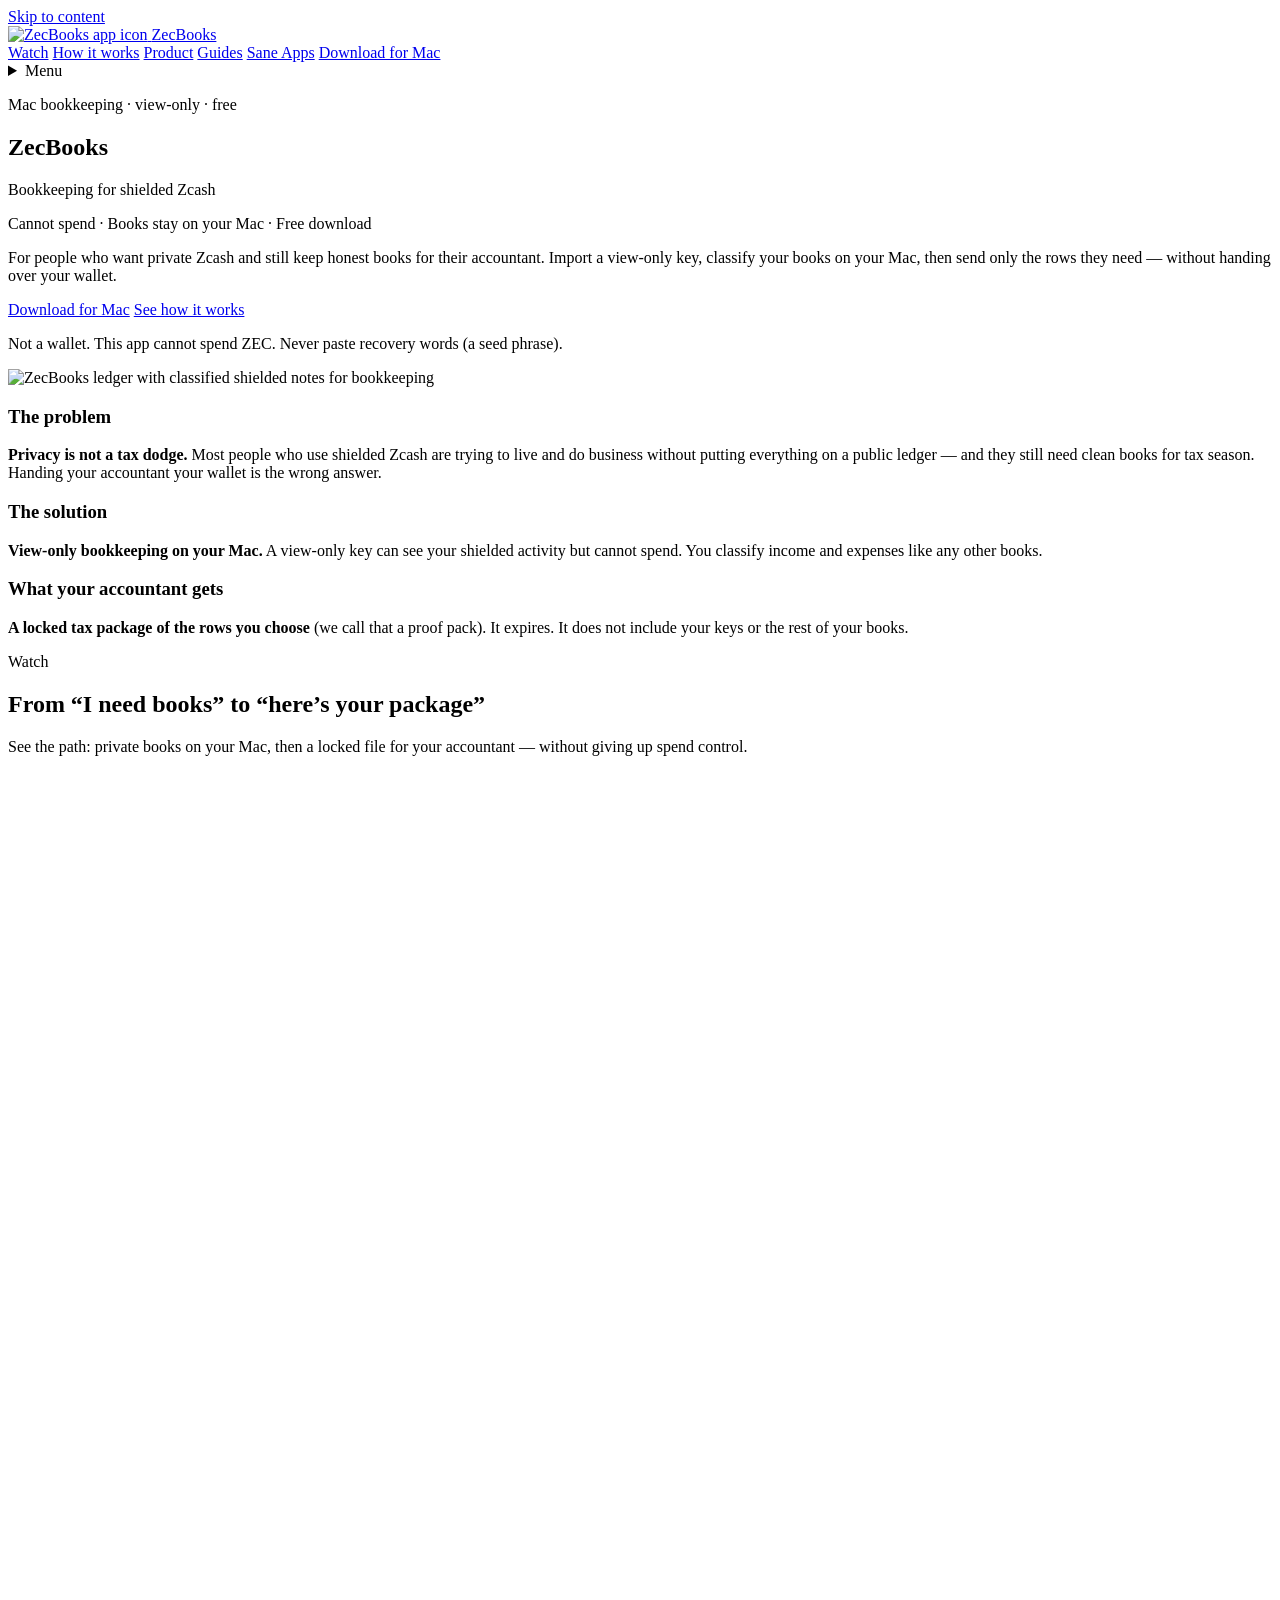
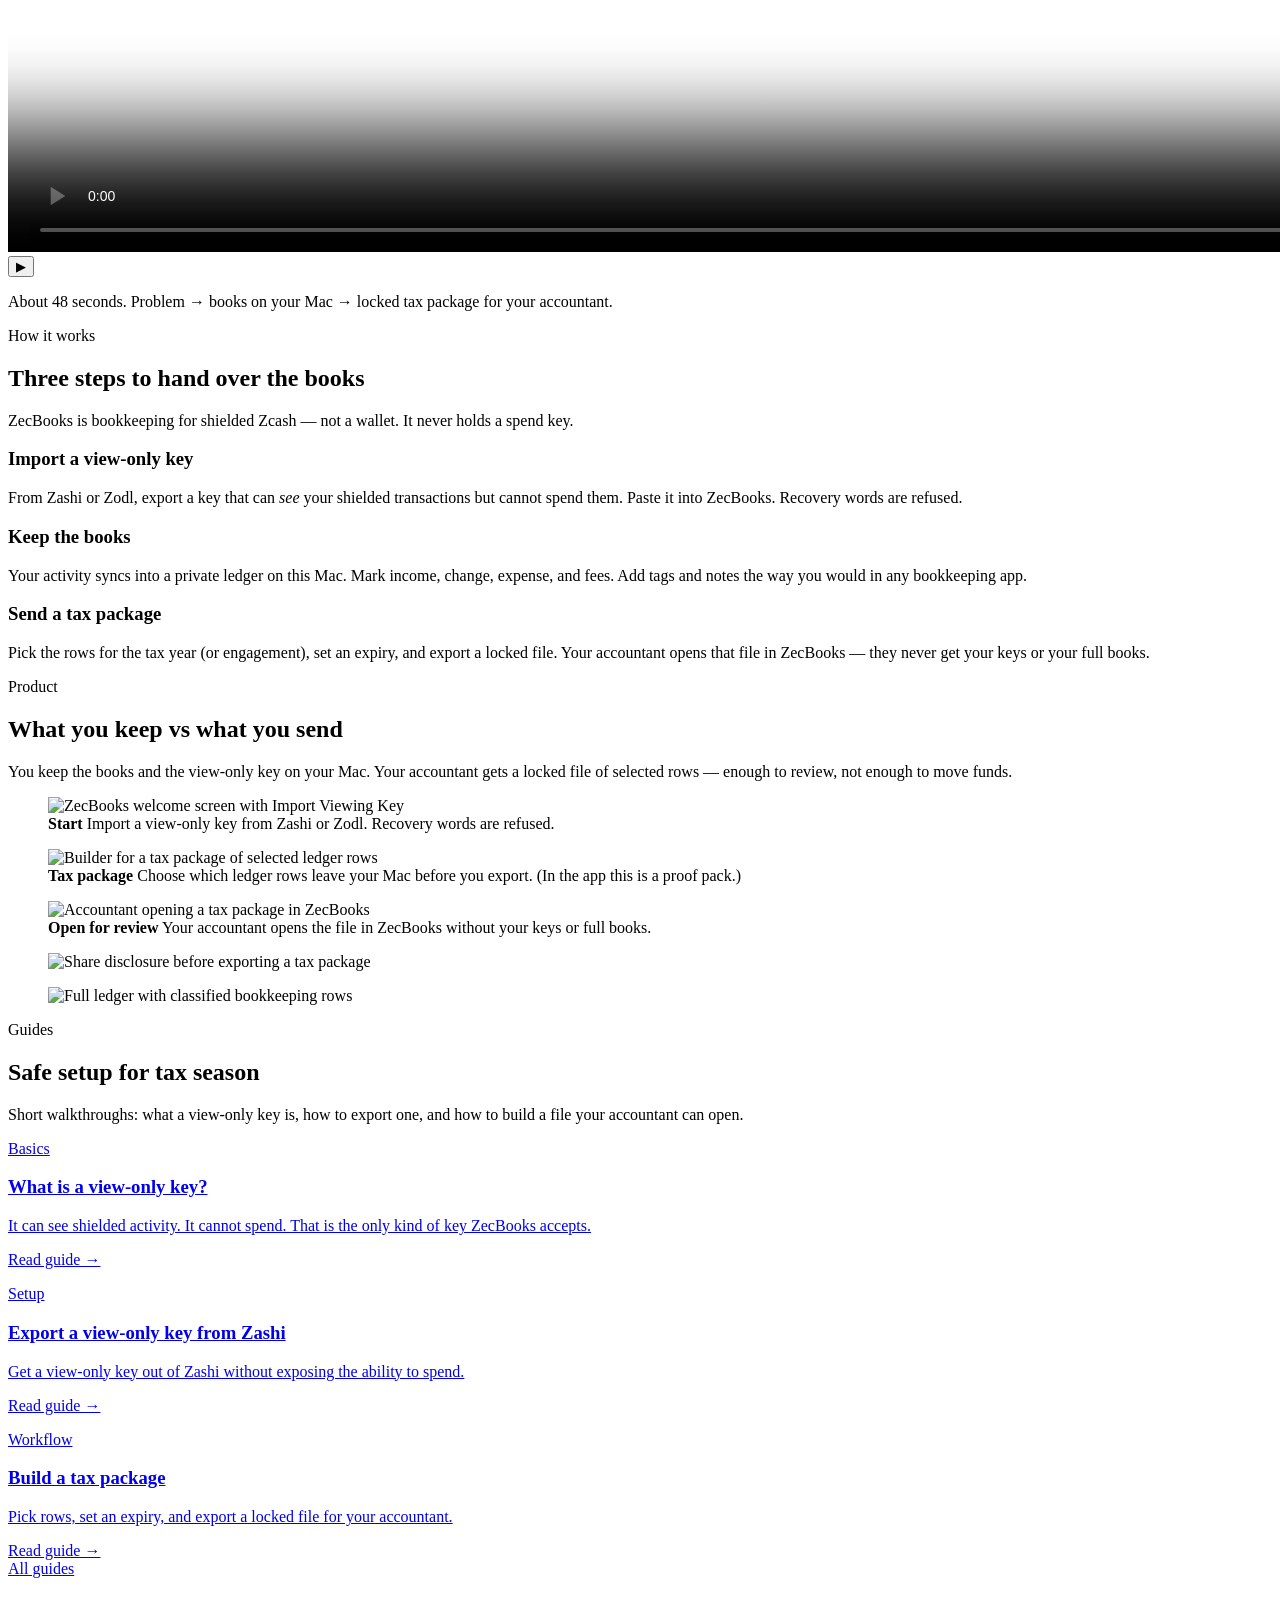
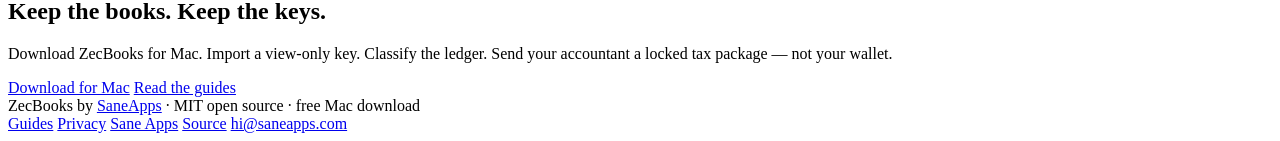
==== website/index.html @ 126ce1c4 "Replace ZecBooks social card with a designed 1200×630 preview. Drops the shrunk welcome-window scree" ====
<!DOCTYPE html>
<html lang="en">
<head>
  <meta charset="UTF-8">
  <meta name="viewport" content="width=device-width, initial-scale=1.0">
  <title>ZecBooks — Bookkeeping for shielded Zcash</title>
  <meta name="description" content="Mac bookkeeping for shielded Zcash. Import a view-only key, keep private books on your Mac, and send your accountant a locked tax package — without wallet access.">
  <link rel="canonical" href="https://zecbooks.app">
  <meta name="author" content="Mr. Sane">
  <meta name="robots" content="index, follow">
  <meta name="theme-color" content="#0c0b09">
  <meta name="apple-mobile-web-app-title" content="ZecBooks">
  <meta name="application-name" content="ZecBooks">
  <link rel="icon" type="image/png" sizes="32x32" href="/images/favicon.png">
  <link rel="apple-touch-icon" sizes="180x180" href="/images/apple-touch-icon.png">
  <link rel="preconnect" href="https://fonts.googleapis.com">
  <link rel="preconnect" href="https://fonts.gstatic.com" crossorigin>
  <link href="https://fonts.googleapis.com/css2?family=Fraunces:opsz,wght@9..144,500;9..144,600;9..144,700&family=Sora:wght@400;500;600;700&display=swap" rel="stylesheet">
  <link rel="stylesheet" href="/site.css?v=20260805e">

  <meta property="og:type" content="website">
  <meta property="og:title" content="ZecBooks — Bookkeeping for shielded Zcash">
  <meta property="og:description" content="Mac bookkeeping for shielded Zcash. Import a view-only key, keep private books on your Mac, and send your accountant a locked tax package — without wallet access.">
  <meta property="og:url" content="https://zecbooks.app">
  <meta property="og:site_name" content="ZecBooks">
  <meta property="og:locale" content="en_US">
  <meta property="og:image" content="https://zecbooks.app/images/og-image.png?v=20260806a">
  <meta property="og:image:secure_url" content="https://zecbooks.app/images/og-image.png?v=20260806a">
  <meta property="og:image:type" content="image/png">
  <meta property="og:image:width" content="1200">
  <meta property="og:image:height" content="630">
  <meta property="og:image:alt" content="ZecBooks — bookkeeping for shielded Zcash on Mac">

  <meta name="twitter:card" content="summary_large_image">
  <meta name="twitter:site" content="@saneapps">
  <meta name="twitter:url" content="https://zecbooks.app">
  <meta name="twitter:title" content="ZecBooks — Bookkeeping for shielded Zcash">
  <meta name="twitter:description" content="Mac bookkeeping for shielded Zcash. Import a view-only key, keep private books on your Mac, and send your accountant a locked tax package — without wallet access.">
  <meta name="twitter:image" content="https://zecbooks.app/images/og-image.png?v=20260806a">
  <meta name="twitter:image:alt" content="ZecBooks — bookkeeping for shielded Zcash on Mac">

    <script type="application/ld+json">{"@context":"https://schema.org","@type":"WebPage","name":"ZecBooks","url":"https://zecbooks.app"}</script>
<script type="application/ld+json">
  {
    "@context": "https://schema.org",
    "@type": "SoftwareApplication",
    "name": "ZecBooks",
    "operatingSystem": "macOS 14 Sonoma or later",
    "applicationCategory": "FinanceApplication",
    "description": "Mac bookkeeping for shielded Zcash. Keep private books from a view-only key, then send your accountant a locked file of the rows they need without wallet access.",
    "url": "https://zecbooks.app",
    "downloadUrl": "https://dist.zecbooks.app/updates/ZecBooks-0.1.1.zip",
    "softwareVersion": "0.1.1",
    "image": "https://zecbooks.app/images/og-image.png?v=20260806a",
    "author": { "@type": "Person", "name": "Mr. Sane", "url": "https://github.com/sane-apps" },
    "offers": { "@type": "Offer", "price": "0", "priceCurrency": "USD" },
    "featureList": [
      "View-only bookkeeping from a view-only key",
      "Classify income, change, expense, and fees",
      "Send a locked tax package to your accountant",
      "Accountant reviews selected rows without wallet access",
      "Cannot spend ZEC"
    ]
  }
  </script>
</head>
<body>
  <a class="skip-link" href="#main">Skip to content</a>
  <header class="site-header">
    <nav class="site-nav wrap" aria-label="Main">
      <a class="brand" href="/" aria-label="ZecBooks home">
        <span class="brand-mark" aria-hidden="true"><img src="/images/app-icon.png" alt="ZecBooks app icon"></span>
        <span>ZecBooks</span>
      </a>
      <div class="nav-links">
        <a href="#watch">Watch</a>
        <a href="#how">How it works</a>
        <a href="#product">Product</a>
        <a href="/guides">Guides</a>
        <a href="https://saneapps.com">Sane Apps</a>
        <a class="button button-primary" href="https://dist.zecbooks.app/updates/ZecBooks-0.1.1.zip">Download for Mac</a>
      </div>
      <details class="nav-menu">
        <summary>Menu</summary>
        <div class="nav-menu-panel">
          <a href="#watch">Watch</a>
          <a href="#how">How it works</a>
          <a href="#product">Product</a>
          <a href="/guides">Guides</a>
          <a href="https://saneapps.com">Sane Apps</a>
          <a href="https://dist.zecbooks.app/updates/ZecBooks-0.1.1.zip">Download for Mac</a>
        </div>
      </details>
    </nav>
  </header>

  <main id="main">
    <section class="hero" aria-label="Hero">
      <div class="hero-copy">
        <p class="eyebrow">Mac bookkeeping · view-only · free</p>
        <h1>ZecBooks</h1>
        <p class="hero-tag">Bookkeeping for shielded Zcash</p>
        <p class="hero-badges" aria-label="Product promises">Cannot spend · Books stay on your Mac · Free download</p>
        <p class="hero-lede">For people who want private Zcash and still keep honest books for their accountant. Import a view-only key, classify your books on your Mac, then send only the rows they need — without handing over your wallet.</p>
        <div class="hero-actions">
          <a class="button button-primary" href="https://dist.zecbooks.app/updates/ZecBooks-0.1.1.zip">Download for Mac</a>
          <a class="button button-ghost" href="#watch">See how it works</a>
        </div>
        <p class="hero-note">Not a wallet. This app cannot spend ZEC. Never paste recovery words (a seed phrase).</p>
      </div>
      <div class="hero-stage">
        <img class="hero-shot" src="/images/shot-ledger.png?v=20260804f" width="1040" height="720" alt="ZecBooks ledger with classified shielded notes for bookkeeping">
      </div>
    </section>

    <section id="trust">
      <div class="wrap">
        <div class="trust-rail reveal">
          <div class="trust-item">
            <h3>The problem</h3>
            <p><strong>Privacy is not a tax dodge.</strong> Most people who use shielded Zcash are trying to live and do business without putting everything on a public ledger — and they still need clean books for tax season. Handing your accountant your wallet is the wrong answer.</p>
          </div>
          <div class="trust-item">
            <h3>The solution</h3>
            <p><strong>View-only bookkeeping on your Mac.</strong> A view-only key can see your shielded activity but cannot spend. You classify income and expenses like any other books.</p>
          </div>
          <div class="trust-item">
            <h3>What your accountant gets</h3>
            <p><strong>A locked tax package of the rows you choose</strong> (we call that a proof pack). It expires. It does not include your keys or the rest of your books.</p>
          </div>
        </div>
      </div>
    </section>

    <section id="watch">
      <div class="wrap">
        <p class="section-kicker reveal">Watch</p>
        <h2 class="section-title reveal">From “I need books” to “here’s your package”</h2>
        <p class="section-lede reveal">See the path: private books on your Mac, then a locked file for your accountant — without giving up spend control.</p>
        <div class="watch-frame reveal">
          <video id="overview-video" controls preload="metadata" playsinline width="1920" height="1080" poster="/demo/overview-poster.jpg">
            <source src="/demo/overview.mp4" type="video/mp4">
          </video>
          <button type="button" id="overview-play" class="watch-placeholder" aria-label="Play overview video">
            <span class="play" aria-hidden="true">▶</span>
          </button>
        </div>
        <p class="watch-caption">About 48 seconds. Problem → books on your Mac → locked tax package for your accountant.</p>
      </div>
    </section>

    <section id="how">
      <div class="wrap">
        <p class="section-kicker">How it works</p>
        <h2 class="section-title">Three steps to hand over the books</h2>
        <p class="section-lede">ZecBooks is bookkeeping for shielded Zcash — not a wallet. It never holds a spend key.</p>
        <div class="flow">
          <div class="flow-step" data-step="1">
            <h3>Import a view-only key</h3>
            <p>From Zashi or Zodl, export a key that can <em>see</em> your shielded transactions but cannot spend them. Paste it into ZecBooks. Recovery words are refused.</p>
          </div>
          <div class="flow-step" data-step="2">
            <h3>Keep the books</h3>
            <p>Your activity syncs into a private ledger on this Mac. Mark income, change, expense, and fees. Add tags and notes the way you would in any bookkeeping app.</p>
          </div>
          <div class="flow-step" data-step="3">
            <h3>Send a tax package</h3>
            <p>Pick the rows for the tax year (or engagement), set an expiry, and export a locked file. Your accountant opens that file in ZecBooks — they never get your keys or your full books.</p>
          </div>
        </div>
      </div>
    </section>

    <section id="product">
      <div class="wrap">
        <p class="section-kicker reveal">Product</p>
        <h2 class="section-title reveal">What you keep vs what you send</h2>
        <p class="section-lede reveal">You keep the books and the view-only key on your Mac. Your accountant gets a locked file of selected rows — enough to review, not enough to move funds.</p>
        <div class="gallery reveal">
          <figure class="gallery-main">
            <img src="/images/shot-welcome.png?v=20260804f" width="1040" height="720" alt="ZecBooks welcome screen with Import Viewing Key">
            <figcaption><strong>Start</strong> Import a view-only key from Zashi or Zodl. Recovery words are refused.</figcaption>
          </figure>
          <div class="gallery-side">
            <figure>
              <img src="/images/shot-pack.png?v=20260804f" width="1040" height="720" alt="Builder for a tax package of selected ledger rows">
              <figcaption><strong>Tax package</strong> Choose which ledger rows leave your Mac before you export. (In the app this is a proof pack.)</figcaption>
            </figure>
            <figure>
              <img src="/images/shot-reader.png?v=20260804f" width="1040" height="720" alt="Accountant opening a tax package in ZecBooks">
              <figcaption><strong>Open for review</strong> Your accountant opens the file in ZecBooks without your keys or full books.</figcaption>
            </figure>
          </div>
        </div>
        <div class="proof-strip reveal">
          <figure>
            <img src="/images/shot-share.png?v=20260804f" width="1040" height="720" alt="Share disclosure before exporting a tax package">
          </figure>
          <figure>
            <img src="/images/shot-ledger.png?v=20260804f" width="1040" height="720" alt="Full ledger with classified bookkeeping rows">
          </figure>
        </div>
      </div>
    </section>

    <section id="guides">
      <div class="wrap">
        <p class="section-kicker reveal">Guides</p>
        <h2 class="section-title reveal">Safe setup for tax season</h2>
        <p class="section-lede reveal">Short walkthroughs: what a view-only key is, how to export one, and how to build a file your accountant can open.</p>
        <div class="guide-preview reveal">
          <a class="guide-teaser" href="/guides/what-is-a-viewing-key">
            <div>
              <p class="label">Basics</p>
              <h3>What is a view-only key?</h3>
              <p>It can see shielded activity. It cannot spend. That is the only kind of key ZecBooks accepts.</p>
            </div>
            <span class="more">Read guide →</span>
          </a>
          <a class="guide-teaser" href="/guides/export-ufvk-from-zashi">
            <div>
              <p class="label">Setup</p>
              <h3>Export a view-only key from Zashi</h3>
              <p>Get a view-only key out of Zashi without exposing the ability to spend.</p>
            </div>
            <span class="more">Read guide →</span>
          </a>
          <a class="guide-teaser" href="/guides/build-a-proof-pack">
            <div>
              <p class="label">Workflow</p>
              <h3>Build a tax package</h3>
              <p>Pick rows, set an expiry, and export a locked file for your accountant.</p>
            </div>
            <span class="more">Read guide →</span>
          </a>
        </div>
        <div class="guides-all reveal">
          <a class="button button-ghost" href="/guides">All guides</a>
        </div>
      </div>
    </section>

    <section>
      <div class="wrap">
        <div class="cta-band reveal">
          <div>
            <h2>Keep the books. Keep the keys.</h2>
            <p>Download ZecBooks for Mac. Import a view-only key. Classify the ledger. Send your accountant a locked tax package — not your wallet.</p>
          </div>
          <div class="cta-actions">
            <a class="button button-primary" href="https://dist.zecbooks.app/updates/ZecBooks-0.1.1.zip">Download for Mac</a>
            <a class="button button-ghost" href="/guides">Read the guides</a>
          </div>
        </div>
      </div>
    </section>
  </main>

  <footer class="site-footer">
    <div class="wrap footer-grid">
      <div>ZecBooks by <a href="https://saneapps.com">SaneApps</a> · MIT open source · free Mac download</div>
      <div class="footer-links">
        <a href="/guides">Guides</a>
        <a href="/privacy">Privacy</a>
        <a href="https://saneapps.com">Sane Apps</a>
        <a href="https://github.com/sane-apps/SaneBooks">Source</a>
        <a href="mailto:hi@saneapps.com">hi@saneapps.com</a>
      </div>
    </div>
  </footer>
  <script src="/site.js?v=20260805e" defer></script>
</body>
</html>
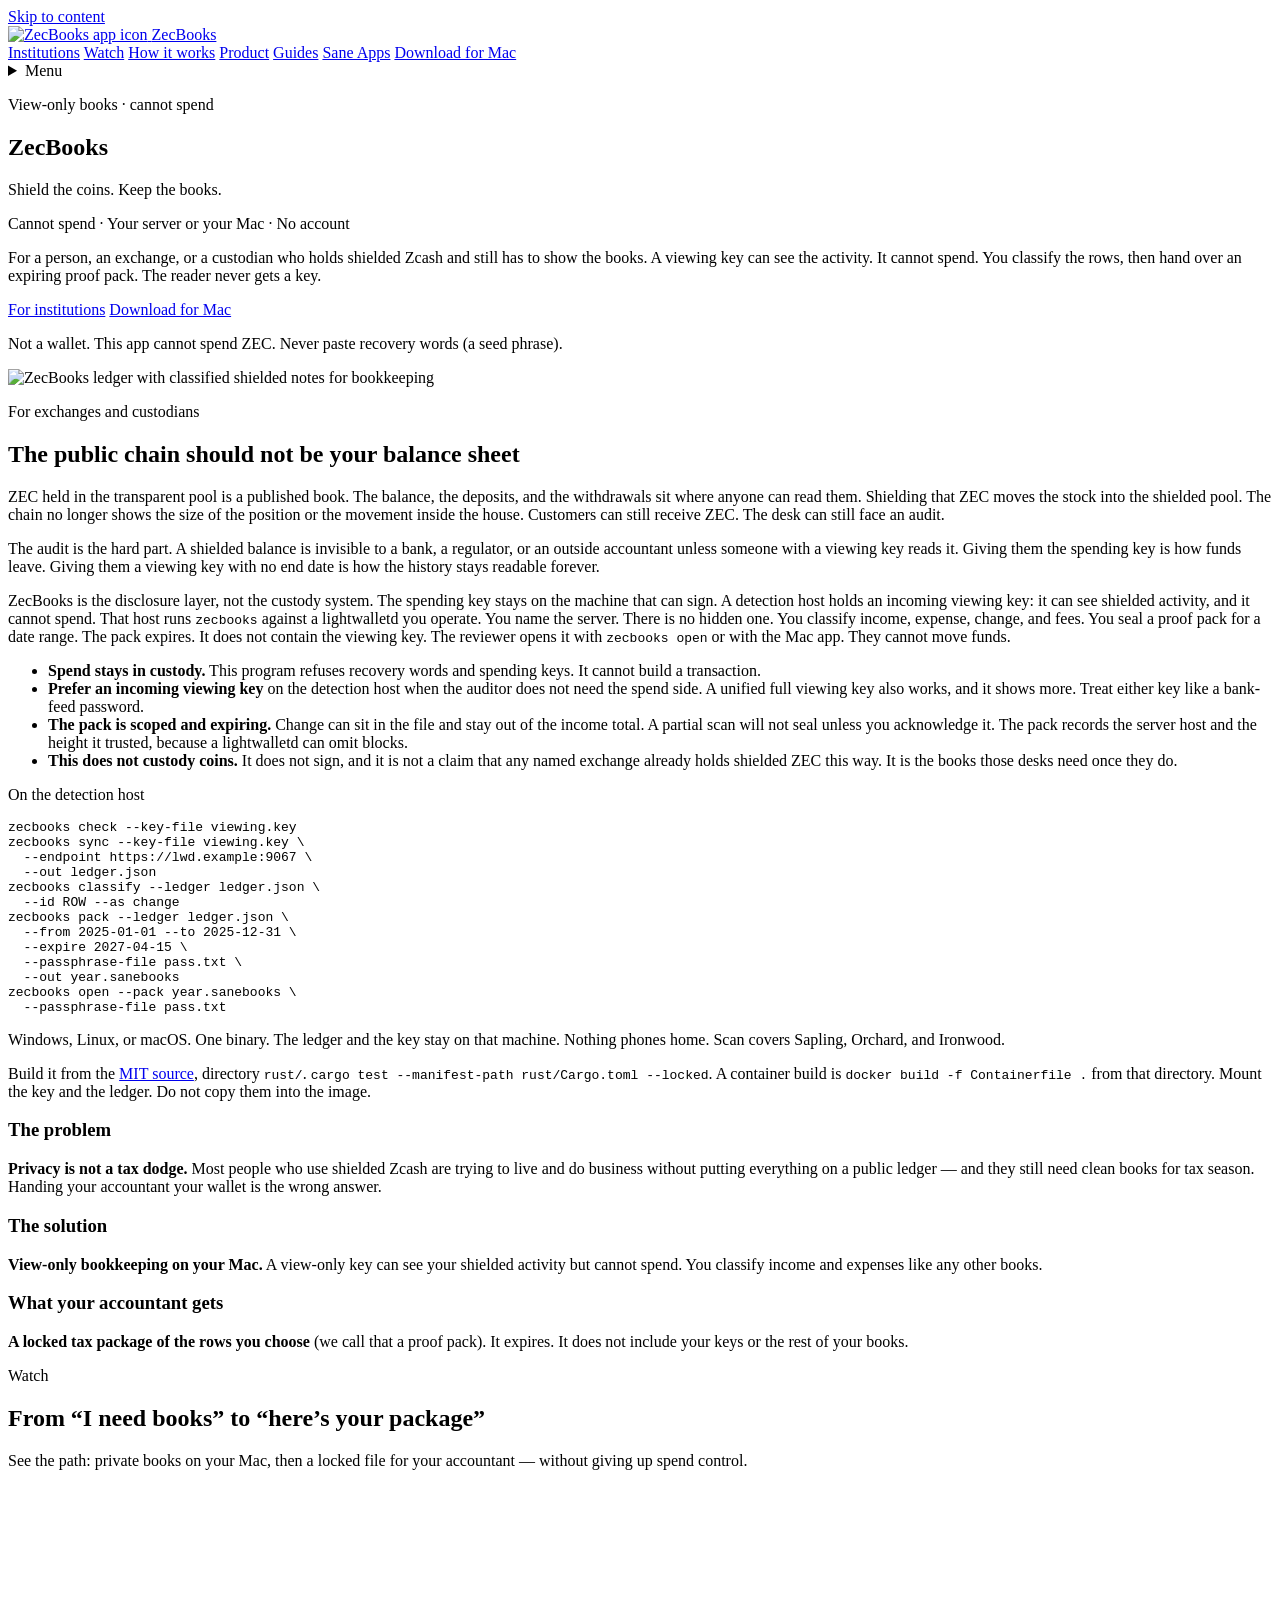
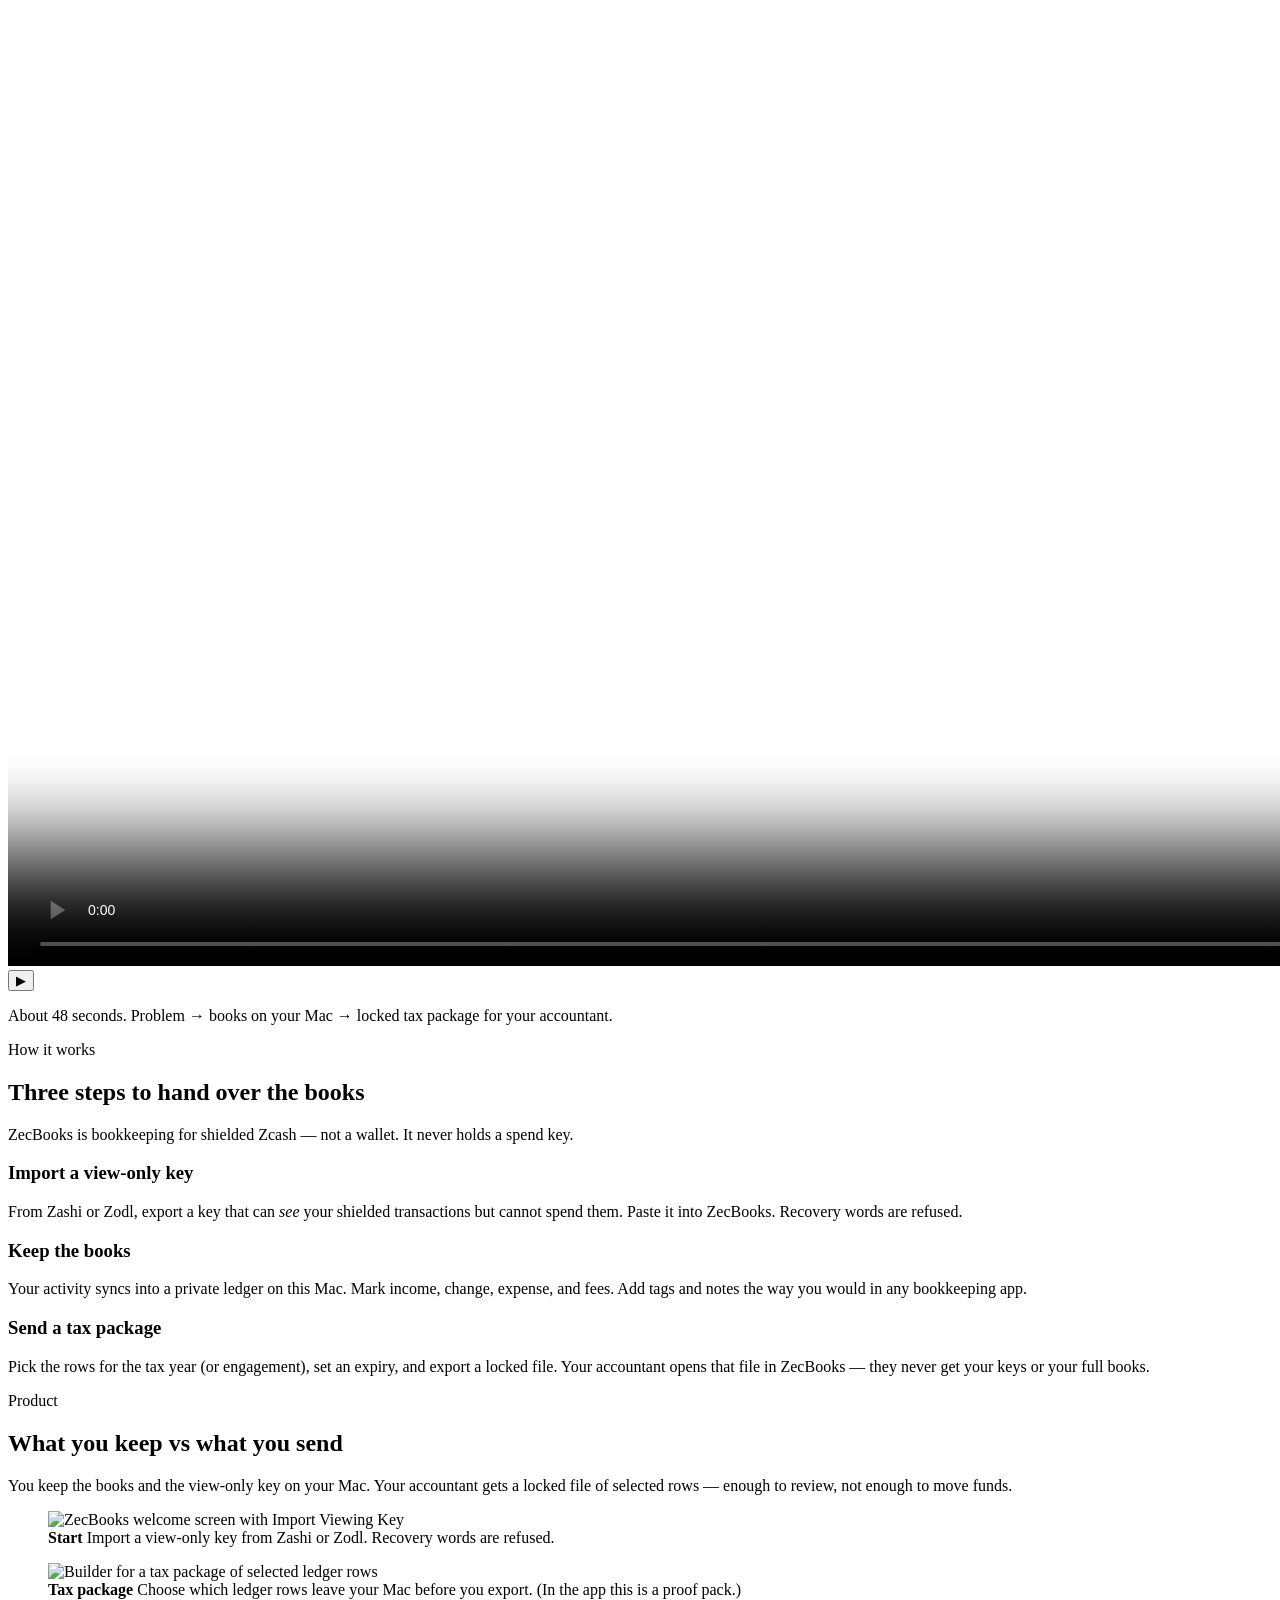
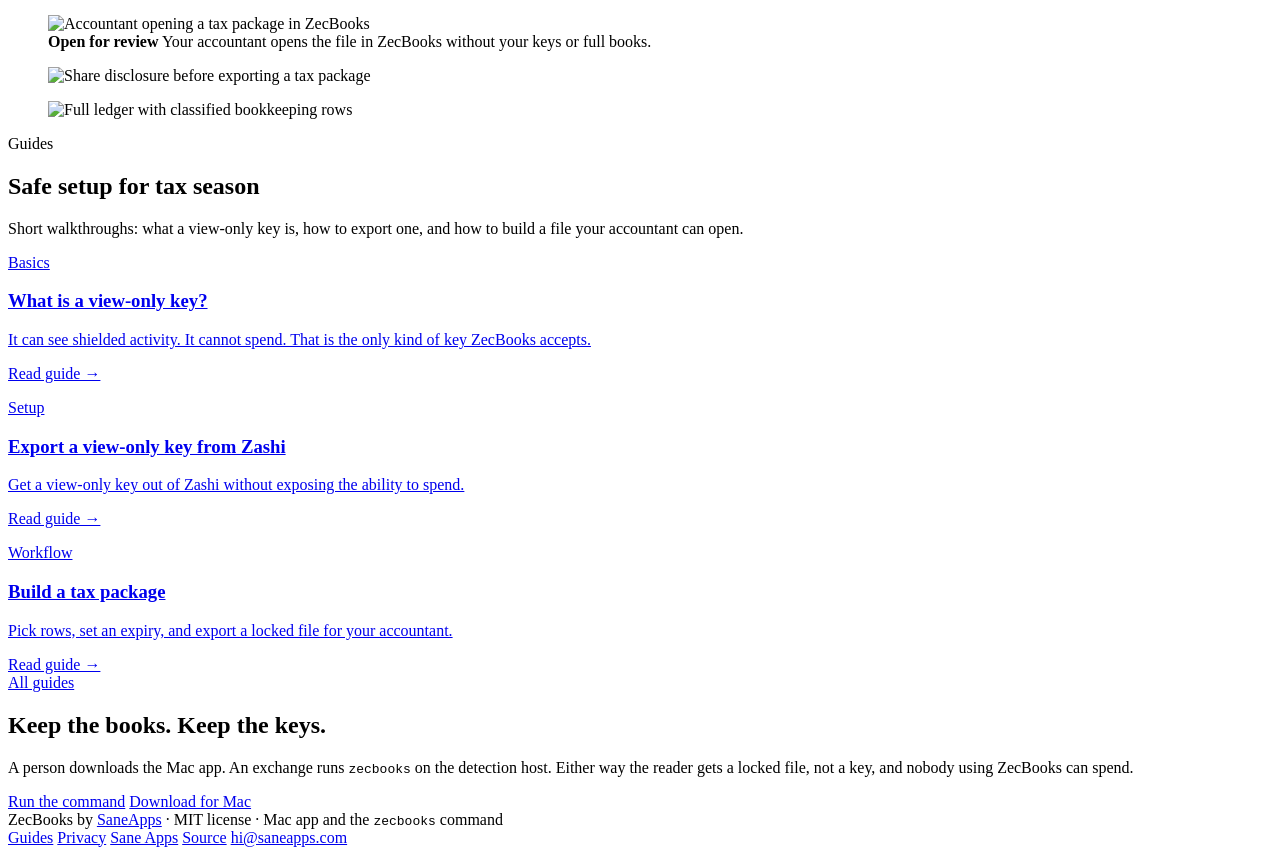
==== commit 1b3a2775: "Add a view-only zecbooks command for institutional hosts. Exchanges can sync an incoming viewing key" ====
--- a/website/index.html
+++ b/website/index.html
@@ -3,8 +3,8 @@
 <head>
   <meta charset="UTF-8">
   <meta name="viewport" content="width=device-width, initial-scale=1.0">
-  <title>ZecBooks — Bookkeeping for shielded Zcash</title>
-  <meta name="description" content="Mac bookkeeping for shielded Zcash. Import a view-only key, keep private books on your Mac, and send your accountant a locked tax package — without wallet access.">
+  <title>ZecBooks: Books for shielded Zcash</title>
+  <meta name="description" content="View-only books for shielded Zcash. Exchanges and custodians keep the spending key offline, sync an incoming viewing key on their own server, and hand an auditor an expiring proof pack that cannot spend.">
   <link rel="canonical" href="https://zecbooks.app">
   <meta name="author" content="Mr. Sane">
   <meta name="robots" content="index, follow">
@@ -16,28 +16,28 @@
   <link rel="preconnect" href="https://fonts.googleapis.com">
   <link rel="preconnect" href="https://fonts.gstatic.com" crossorigin>
   <link href="https://fonts.googleapis.com/css2?family=Fraunces:opsz,wght@9..144,500;9..144,600;9..144,700&family=Sora:wght@400;500;600;700&display=swap" rel="stylesheet">
-  <link rel="stylesheet" href="/site.css?v=20260805e">
+  <link rel="stylesheet" href="/site.css?v=20260925a">
 
   <meta property="og:type" content="website">
-  <meta property="og:title" content="ZecBooks — Bookkeeping for shielded Zcash">
-  <meta property="og:description" content="Mac bookkeeping for shielded Zcash. Import a view-only key, keep private books on your Mac, and send your accountant a locked tax package — without wallet access.">
+  <meta property="og:title" content="ZecBooks: Books for shielded Zcash">
+  <meta property="og:description" content="View-only books for shielded Zcash. Shield the coins. Keep the spending key offline. Give the auditor an expiring proof pack, not a key.">
   <meta property="og:url" content="https://zecbooks.app">
   <meta property="og:site_name" content="ZecBooks">
   <meta property="og:locale" content="en_US">
-  <meta property="og:image" content="https://zecbooks.app/images/og-image.png?v=20260806a">
-  <meta property="og:image:secure_url" content="https://zecbooks.app/images/og-image.png?v=20260806a">
+  <meta property="og:image" content="https://zecbooks.app/images/og-image-20260827.png?v=20260827-card">
+  <meta property="og:image:secure_url" content="https://zecbooks.app/images/og-image-20260827.png?v=20260827-card">
   <meta property="og:image:type" content="image/png">
   <meta property="og:image:width" content="1200">
   <meta property="og:image:height" content="630">
-  <meta property="og:image:alt" content="ZecBooks — bookkeeping for shielded Zcash on Mac">
+  <meta property="og:image:alt" content="ZecBooks — view-only books for shielded Zcash">
 
   <meta name="twitter:card" content="summary_large_image">
-  <meta name="twitter:site" content="@saneapps">
+  <meta name="twitter:site" content="@MrSaneApps">
   <meta name="twitter:url" content="https://zecbooks.app">
-  <meta name="twitter:title" content="ZecBooks — Bookkeeping for shielded Zcash">
-  <meta name="twitter:description" content="Mac bookkeeping for shielded Zcash. Import a view-only key, keep private books on your Mac, and send your accountant a locked tax package — without wallet access.">
-  <meta name="twitter:image" content="https://zecbooks.app/images/og-image.png?v=20260806a">
-  <meta name="twitter:image:alt" content="ZecBooks — bookkeeping for shielded Zcash on Mac">
+  <meta name="twitter:title" content="ZecBooks: Books for shielded Zcash">
+  <meta name="twitter:description" content="View-only books for shielded Zcash. Shield the coins. Keep the spending key offline. Give the auditor an expiring proof pack, not a key.">
+  <meta name="twitter:image" content="https://zecbooks.app/images/og-image-20260827.png?v=20260827-card">
+  <meta name="twitter:image:alt" content="ZecBooks — view-only books for shielded Zcash">
 
     <script type="application/ld+json">{"@context":"https://schema.org","@type":"WebPage","name":"ZecBooks","url":"https://zecbooks.app"}</script>
 <script type="application/ld+json">
@@ -45,17 +45,18 @@
     "@context": "https://schema.org",
     "@type": "SoftwareApplication",
     "name": "ZecBooks",
-    "operatingSystem": "macOS 14 Sonoma or later",
+    "operatingSystem": "macOS 14 or later, Windows, Linux",
     "applicationCategory": "FinanceApplication",
-    "description": "Mac bookkeeping for shielded Zcash. Keep private books from a view-only key, then send your accountant a locked file of the rows they need without wallet access.",
+    "description": "View-only books for shielded Zcash. A Mac app for a person and their accountant, and a zecbooks command for an exchange or custodian. Neither one can spend.",
     "url": "https://zecbooks.app",
     "downloadUrl": "https://dist.zecbooks.app/updates/ZecBooks-0.1.1.zip",
     "softwareVersion": "0.1.1",
-    "image": "https://zecbooks.app/images/og-image.png?v=20260806a",
+    "image": "https://zecbooks.app/images/og-image-20260827.png?v=20260827-card",
     "author": { "@type": "Person", "name": "Mr. Sane", "url": "https://github.com/sane-apps" },
     "offers": { "@type": "Offer", "price": "0", "priceCurrency": "USD" },
     "featureList": [
-      "View-only bookkeeping from a view-only key",
+      "View-only books from an incoming or full viewing key",
+      "zecbooks command for Windows, Linux, and macOS",
       "Classify income, change, expense, and fees",
       "Send a locked tax package to your accountant",
       "Accountant reviews selected rows without wallet access",
@@ -73,6 +74,7 @@
         <span>ZecBooks</span>
       </a>
       <div class="nav-links">
+        <a href="#institutions">Institutions</a>
         <a href="#watch">Watch</a>
         <a href="#how">How it works</a>
         <a href="#product">Product</a>
@@ -83,6 +85,7 @@
       <details class="nav-menu">
         <summary>Menu</summary>
         <div class="nav-menu-panel">
+          <a href="#institutions">Institutions</a>
           <a href="#watch">Watch</a>
           <a href="#how">How it works</a>
           <a href="#product">Product</a>
@@ -97,19 +100,57 @@
   <main id="main">
     <section class="hero" aria-label="Hero">
       <div class="hero-copy">
-        <p class="eyebrow">Mac bookkeeping · view-only · free</p>
+        <p class="eyebrow">View-only books · cannot spend</p>
         <h1>ZecBooks</h1>
-        <p class="hero-tag">Bookkeeping for shielded Zcash</p>
-        <p class="hero-badges" aria-label="Product promises">Cannot spend · Books stay on your Mac · Free download</p>
-        <p class="hero-lede">For people who want private Zcash and still keep honest books for their accountant. Import a view-only key, classify your books on your Mac, then send only the rows they need — without handing over your wallet.</p>
+        <p class="hero-tag">Shield the coins. Keep the books.</p>
+        <p class="hero-badges" aria-label="Product promises">Cannot spend · Your server or your Mac · No account</p>
+        <p class="hero-lede">For a person, an exchange, or a custodian who holds shielded Zcash and still has to show the books. A viewing key can see the activity. It cannot spend. You classify the rows, then hand over an expiring proof pack. The reader never gets a key.</p>
         <div class="hero-actions">
-          <a class="button button-primary" href="https://dist.zecbooks.app/updates/ZecBooks-0.1.1.zip">Download for Mac</a>
-          <a class="button button-ghost" href="#watch">See how it works</a>
+          <a class="button button-primary" href="#institutions">For institutions</a>
+          <a class="button button-ghost" href="https://dist.zecbooks.app/updates/ZecBooks-0.1.1.zip">Download for Mac</a>
         </div>
         <p class="hero-note">Not a wallet. This app cannot spend ZEC. Never paste recovery words (a seed phrase).</p>
       </div>
       <div class="hero-stage">
         <img class="hero-shot" src="/images/shot-ledger.png?v=20260804f" width="1040" height="720" alt="ZecBooks ledger with classified shielded notes for bookkeeping">
+      </div>
+    </section>
+
+    <section id="institutions">
+      <div class="wrap">
+        <p class="section-kicker">For exchanges and custodians</p>
+        <h2 class="section-title">The public chain should not be your balance sheet</h2>
+        <div class="inst">
+          <div>
+            <p class="section-lede">ZEC held in the transparent pool is a published book. The balance, the deposits, and the withdrawals sit where anyone can read them. Shielding that ZEC moves the stock into the shielded pool. The chain no longer shows the size of the position or the movement inside the house. Customers can still receive ZEC. The desk can still face an audit.</p>
+            <p class="inst-copy">The audit is the hard part. A shielded balance is invisible to a bank, a regulator, or an outside accountant unless someone with a viewing key reads it. Giving them the spending key is how funds leave. Giving them a viewing key with no end date is how the history stays readable forever.</p>
+            <p class="inst-copy">ZecBooks is the disclosure layer, not the custody system. The spending key stays on the machine that can sign. A detection host holds an incoming viewing key: it can see shielded activity, and it cannot spend. That host runs <code>zecbooks</code> against a lightwalletd you operate. You name the server. There is no hidden one. You classify income, expense, change, and fees. You seal a proof pack for a date range. The pack expires. It does not contain the viewing key. The reviewer opens it with <code>zecbooks open</code> or with the Mac app. They cannot move funds.</p>
+            <ul class="rule-list">
+              <li><strong>Spend stays in custody.</strong> This program refuses recovery words and spending keys. It cannot build a transaction.</li>
+              <li><strong>Prefer an incoming viewing key</strong> on the detection host when the auditor does not need the spend side. A unified full viewing key also works, and it shows more. Treat either key like a bank-feed password.</li>
+              <li><strong>The pack is scoped and expiring.</strong> Change can sit in the file and stay out of the income total. A partial scan will not seal unless you acknowledge it. The pack records the server host and the height it trusted, because a lightwalletd can omit blocks.</li>
+              <li><strong>This does not custody coins.</strong> It does not sign, and it is not a claim that any named exchange already holds shielded ZEC this way. It is the books those desks need once they do.</li>
+            </ul>
+          </div>
+          <div class="inst-run">
+            <p class="label">On the detection host</p>
+            <pre class="cmd"><code>zecbooks check --key-file viewing.key
+zecbooks sync --key-file viewing.key \
+  --endpoint https://lwd.example:9067 \
+  --out ledger.json
+zecbooks classify --ledger ledger.json \
+  --id ROW --as change
+zecbooks pack --ledger ledger.json \
+  --from 2025-01-01 --to 2025-12-31 \
+  --expire 2027-04-15 \
+  --passphrase-file pass.txt \
+  --out year.sanebooks
+zecbooks open --pack year.sanebooks \
+  --passphrase-file pass.txt</code></pre>
+            <p class="inst-note">Windows, Linux, or macOS. One binary. The ledger and the key stay on that machine. Nothing phones home. Scan covers Sapling, Orchard, and Ironwood.</p>
+            <p class="inst-note">Build it from the <a href="https://github.com/sane-apps/SaneBooks">MIT source</a>, directory <code>rust/</code>. <code>cargo test --manifest-path rust/Cargo.toml --locked</code>. A container build is <code>docker build -f Containerfile .</code> from that directory. Mount the key and the ledger. Do not copy them into the image.</p>
+          </div>
+        </div>
       </div>
     </section>
 
@@ -245,11 +286,11 @@
         <div class="cta-band reveal">
           <div>
             <h2>Keep the books. Keep the keys.</h2>
-            <p>Download ZecBooks for Mac. Import a view-only key. Classify the ledger. Send your accountant a locked tax package — not your wallet.</p>
+            <p>A person downloads the Mac app. An exchange runs <code>zecbooks</code> on the detection host. Either way the reader gets a locked file, not a key, and nobody using ZecBooks can spend.</p>
           </div>
           <div class="cta-actions">
-            <a class="button button-primary" href="https://dist.zecbooks.app/updates/ZecBooks-0.1.1.zip">Download for Mac</a>
-            <a class="button button-ghost" href="/guides">Read the guides</a>
+            <a class="button button-primary" href="#institutions">Run the command</a>
+            <a class="button button-ghost" href="https://dist.zecbooks.app/updates/ZecBooks-0.1.1.zip">Download for Mac</a>
           </div>
         </div>
       </div>
@@ -258,7 +299,7 @@
 
   <footer class="site-footer">
     <div class="wrap footer-grid">
-      <div>ZecBooks by <a href="https://saneapps.com">SaneApps</a> · MIT open source · free Mac download</div>
+      <div>ZecBooks by <a href="https://saneapps.com">SaneApps</a> · MIT license · Mac app and the <code>zecbooks</code> command</div>
       <div class="footer-links">
         <a href="/guides">Guides</a>
         <a href="/privacy">Privacy</a>
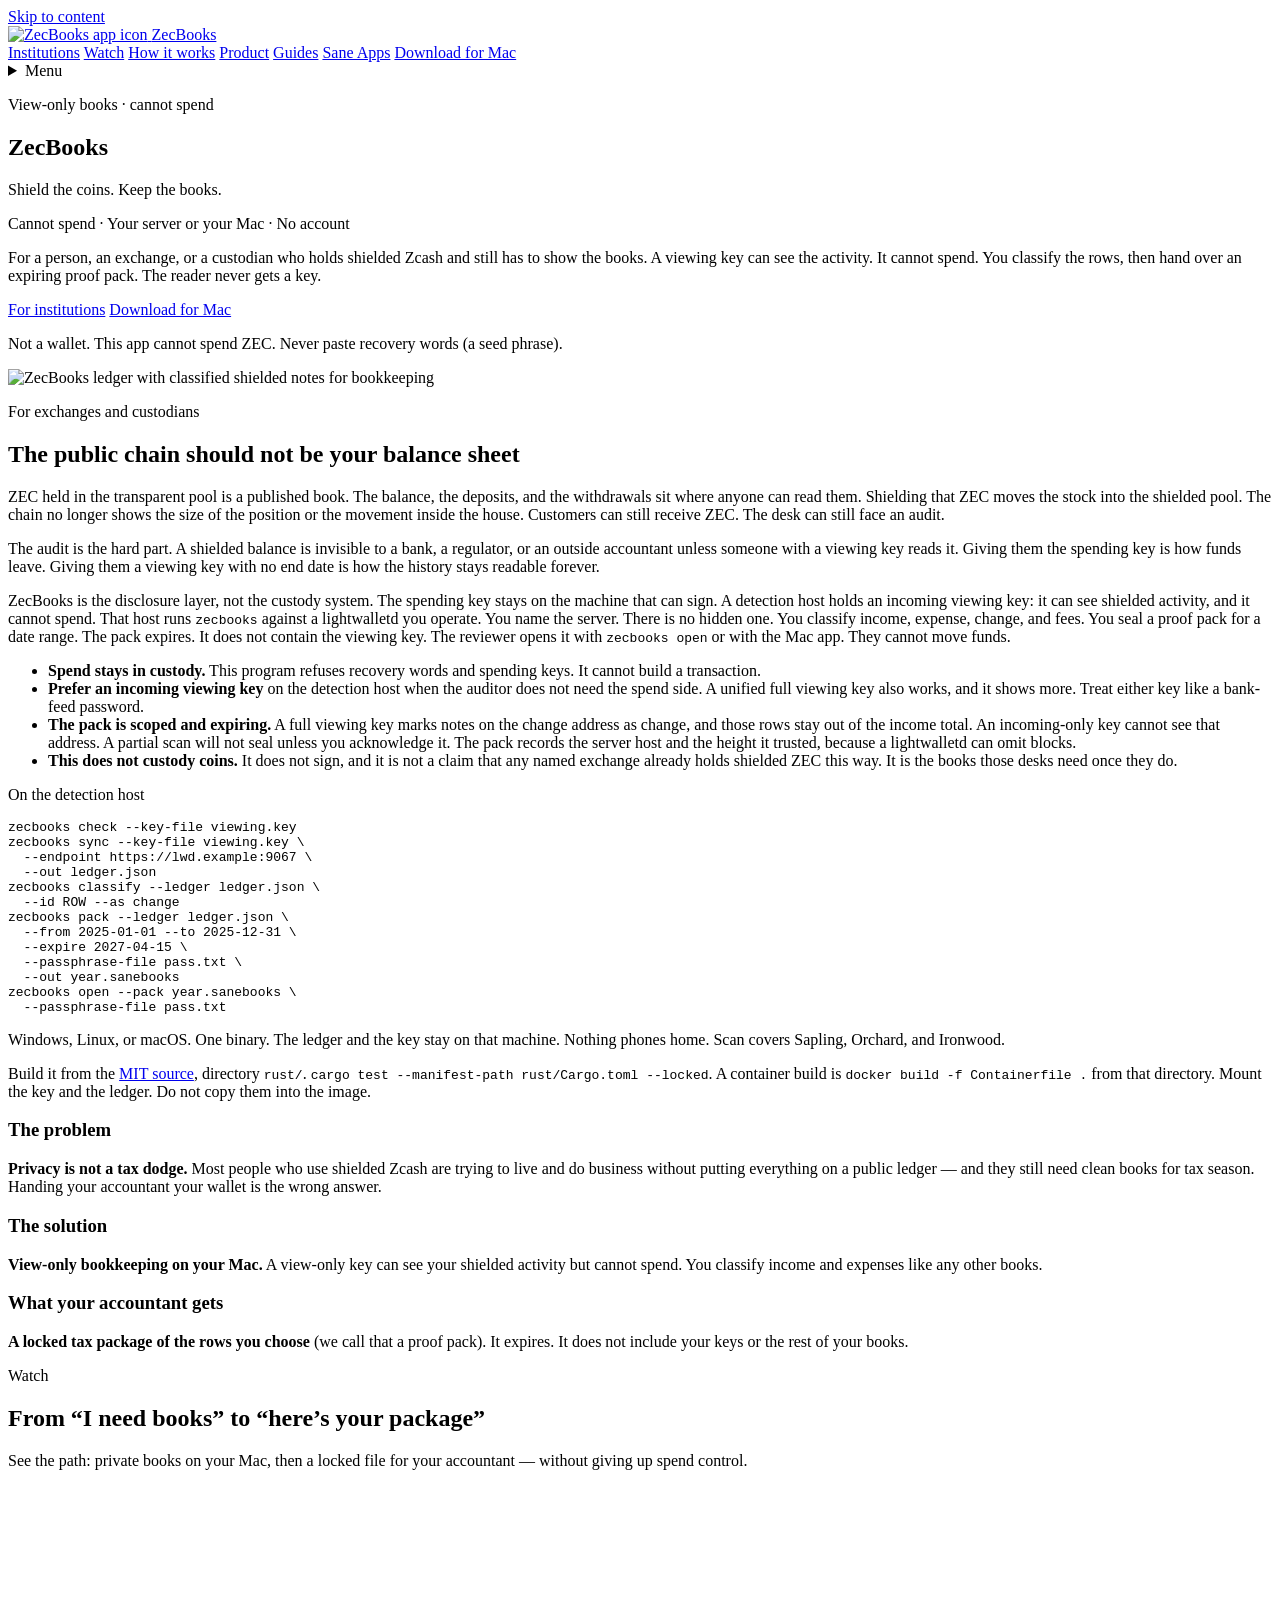
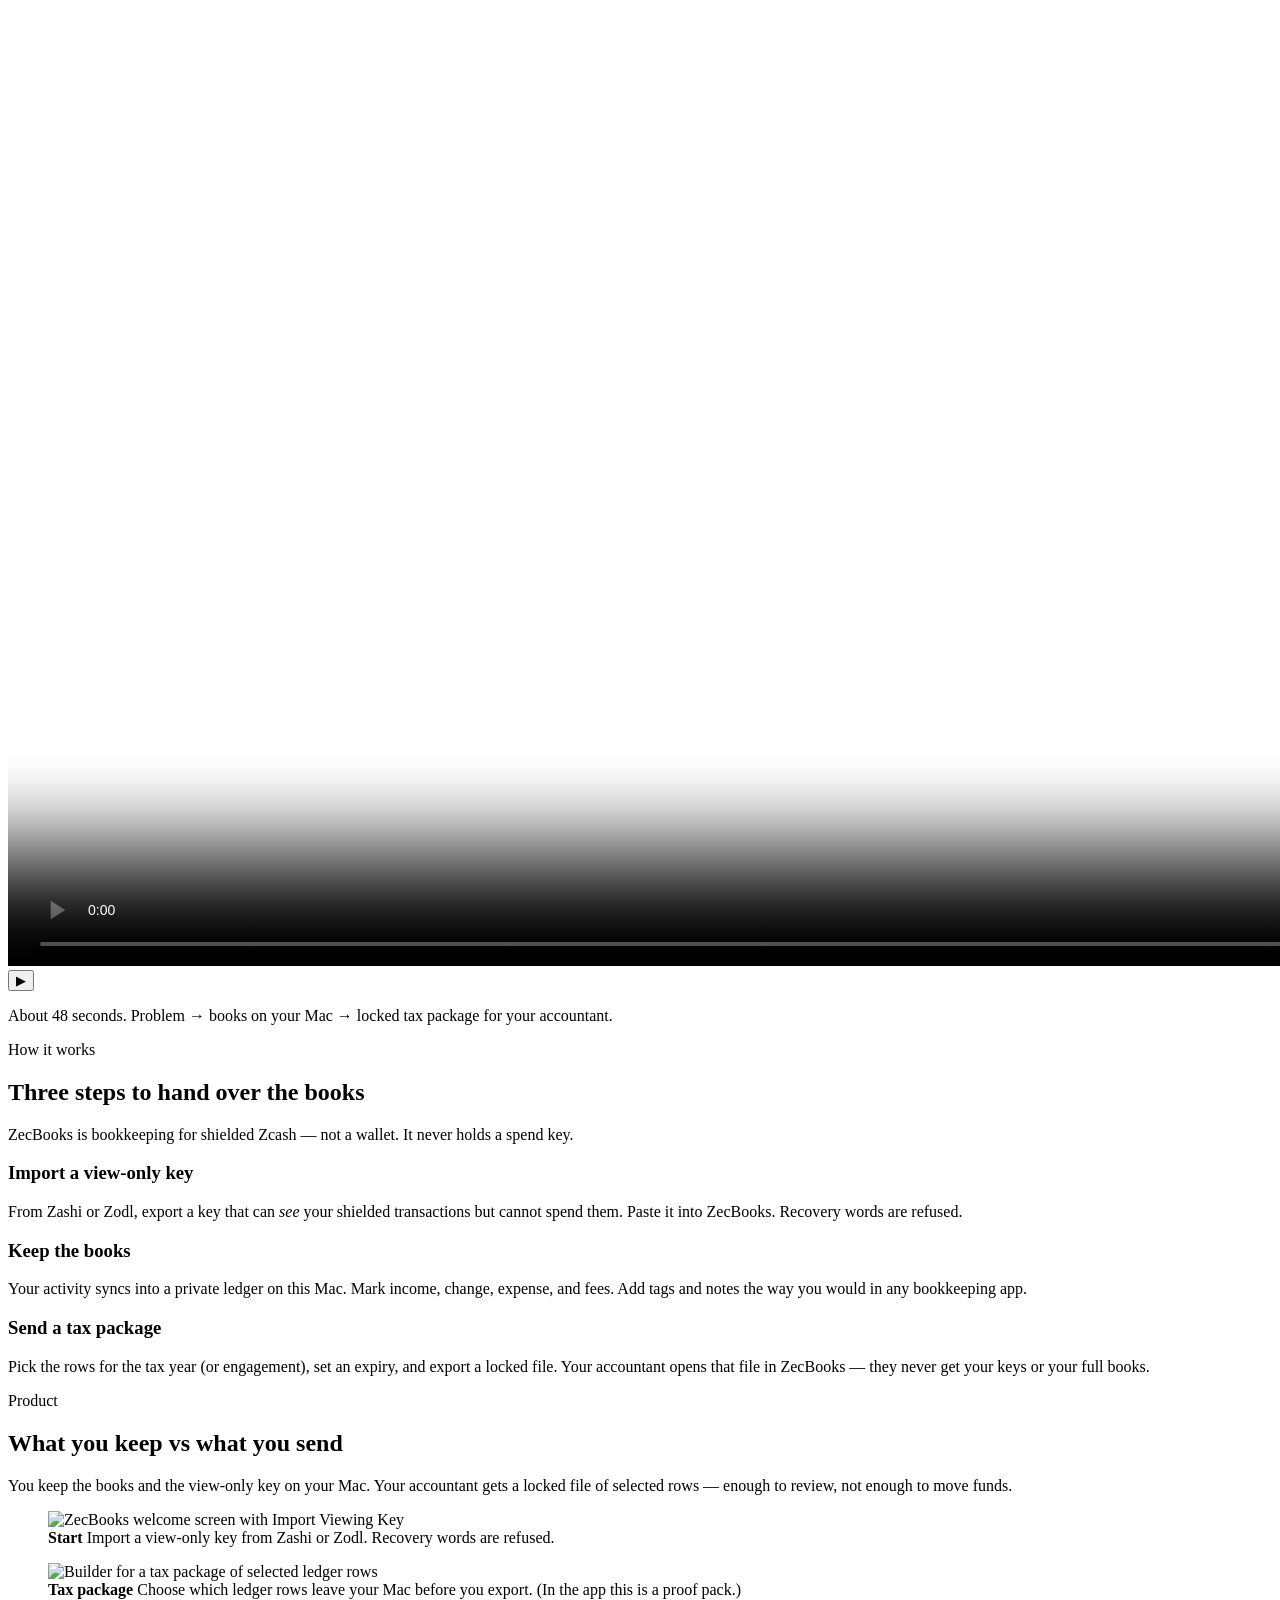
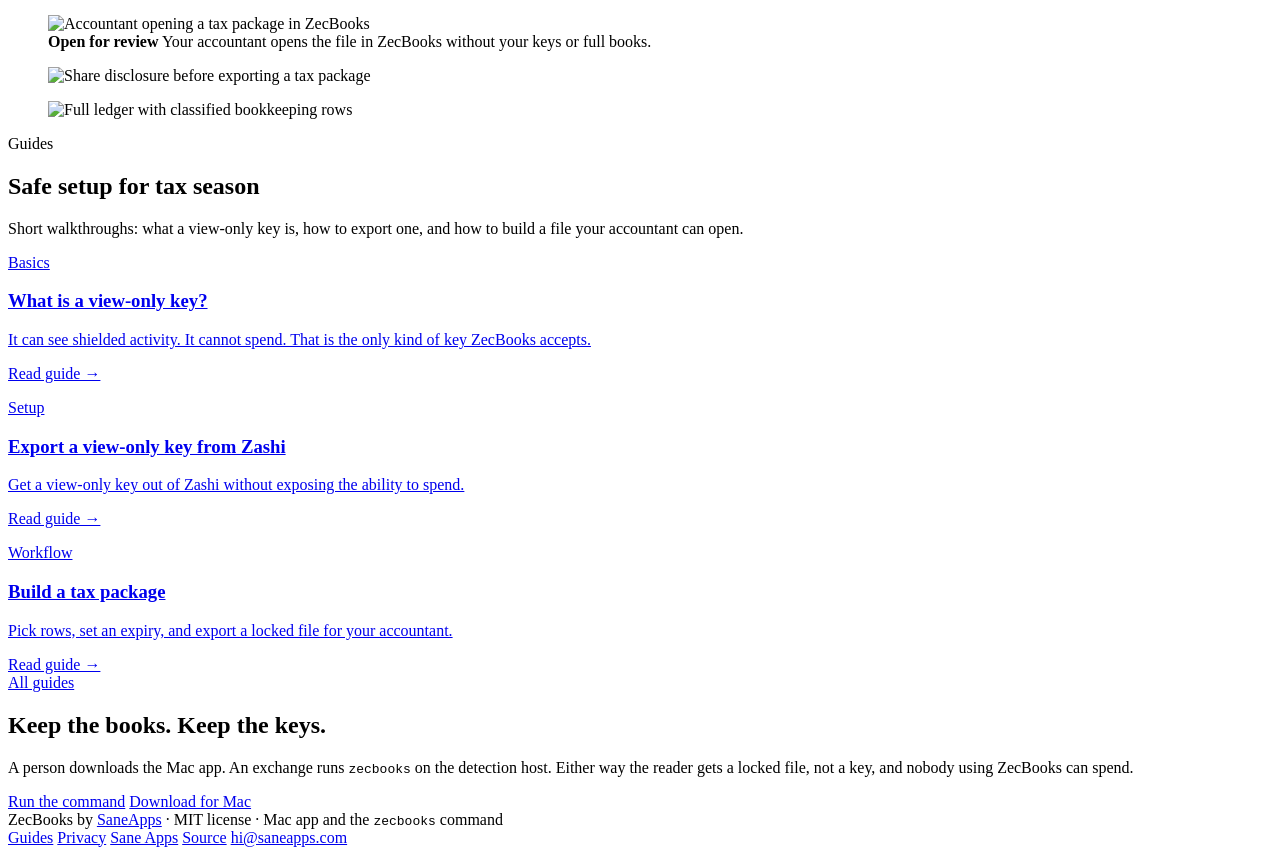
==== commit 157c9a48: "Mark change-address notes as change so they stay out of income. A full viewing key can see the chang" ====
--- a/website/index.html
+++ b/website/index.html
@@ -128,7 +128,7 @@
             <ul class="rule-list">
               <li><strong>Spend stays in custody.</strong> This program refuses recovery words and spending keys. It cannot build a transaction.</li>
               <li><strong>Prefer an incoming viewing key</strong> on the detection host when the auditor does not need the spend side. A unified full viewing key also works, and it shows more. Treat either key like a bank-feed password.</li>
-              <li><strong>The pack is scoped and expiring.</strong> Change can sit in the file and stay out of the income total. A partial scan will not seal unless you acknowledge it. The pack records the server host and the height it trusted, because a lightwalletd can omit blocks.</li>
+              <li><strong>The pack is scoped and expiring.</strong> A full viewing key marks notes on the change address as change, and those rows stay out of the income total. An incoming-only key cannot see that address. A partial scan will not seal unless you acknowledge it. The pack records the server host and the height it trusted, because a lightwalletd can omit blocks.</li>
               <li><strong>This does not custody coins.</strong> It does not sign, and it is not a claim that any named exchange already holds shielded ZEC this way. It is the books those desks need once they do.</li>
             </ul>
           </div>
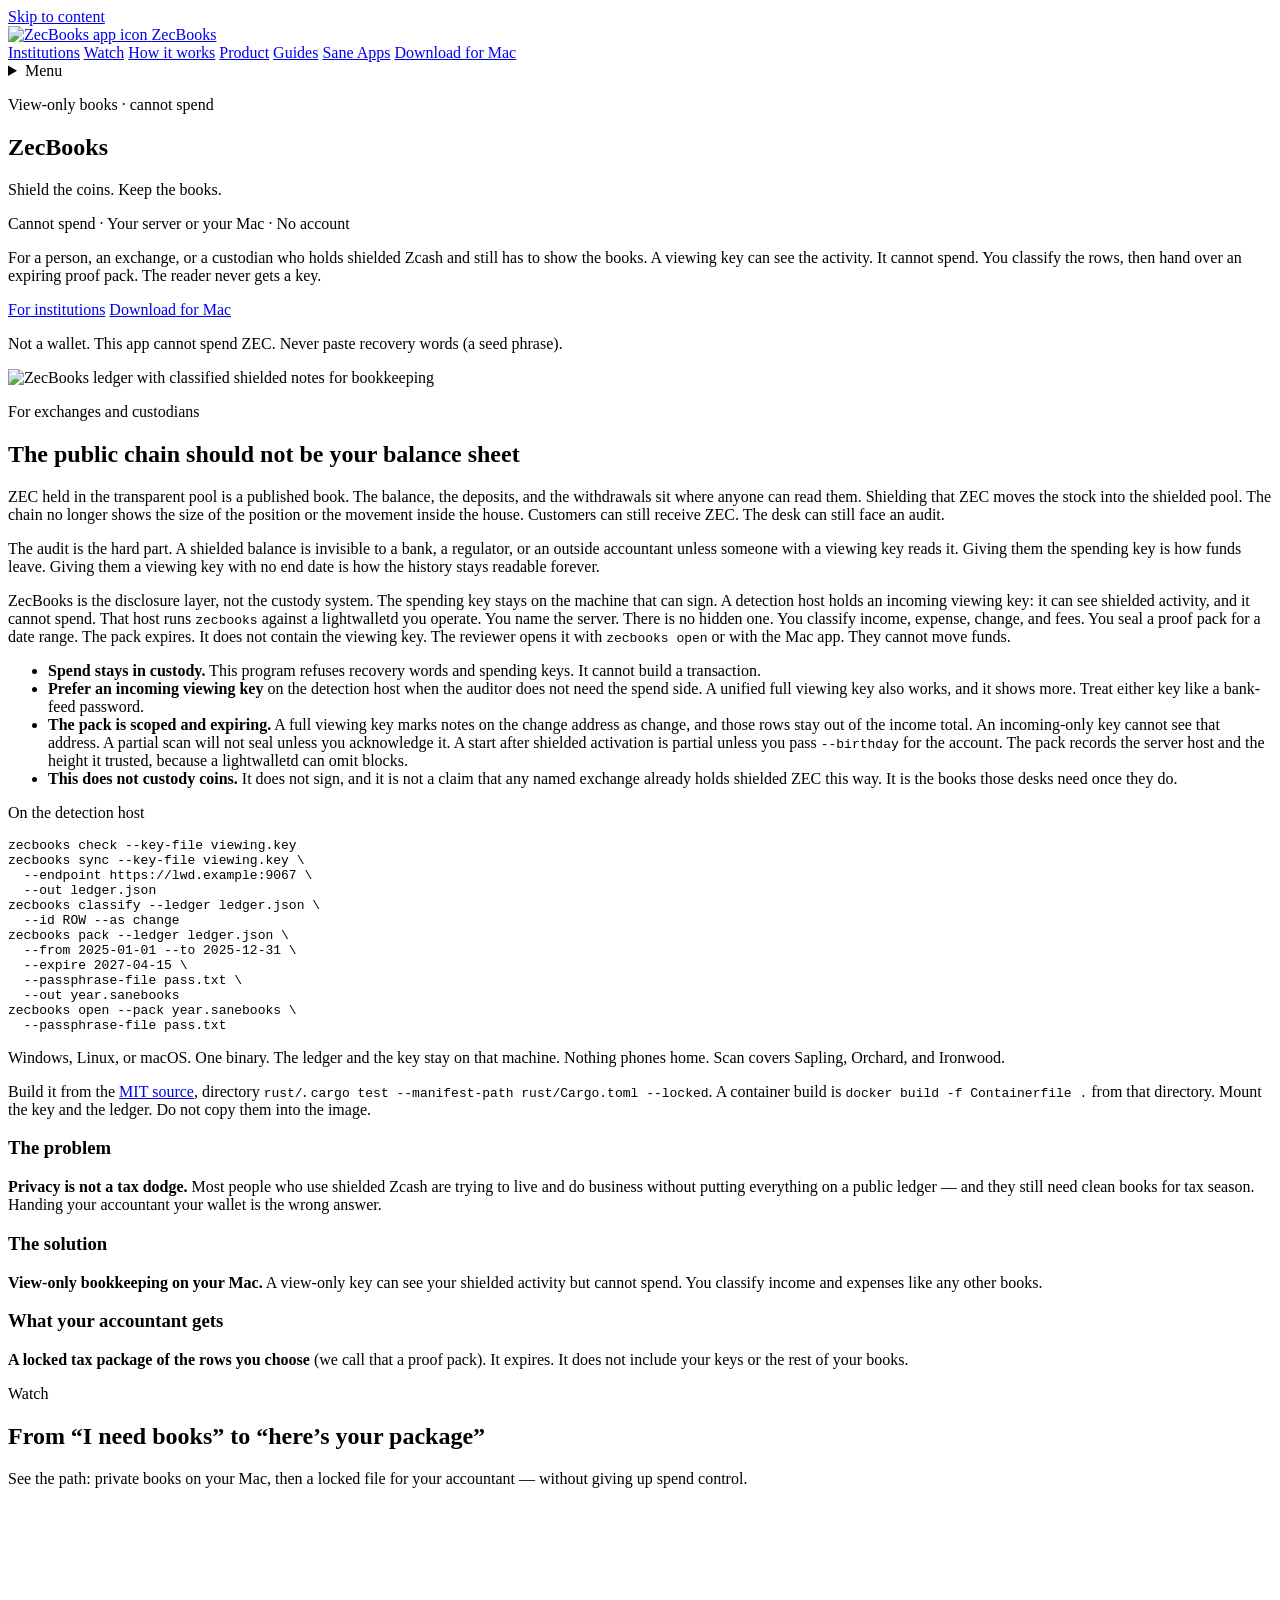
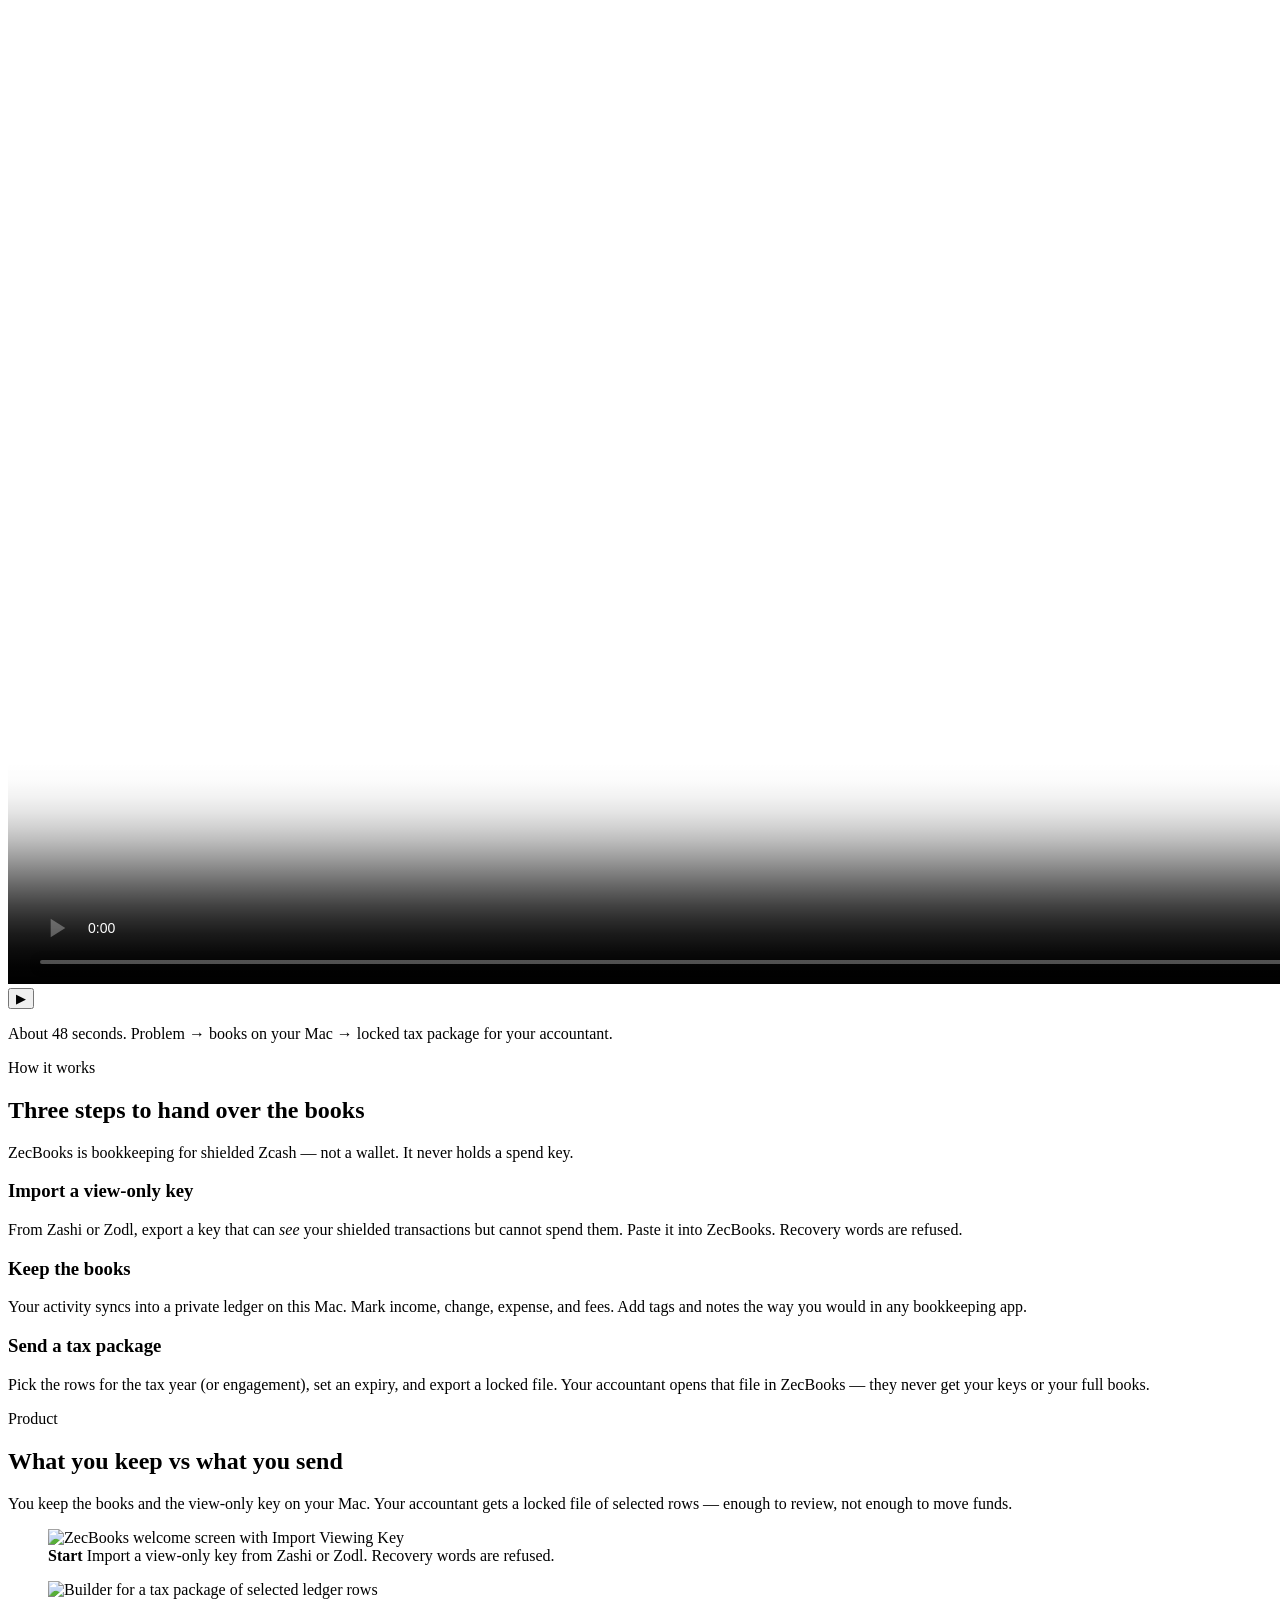
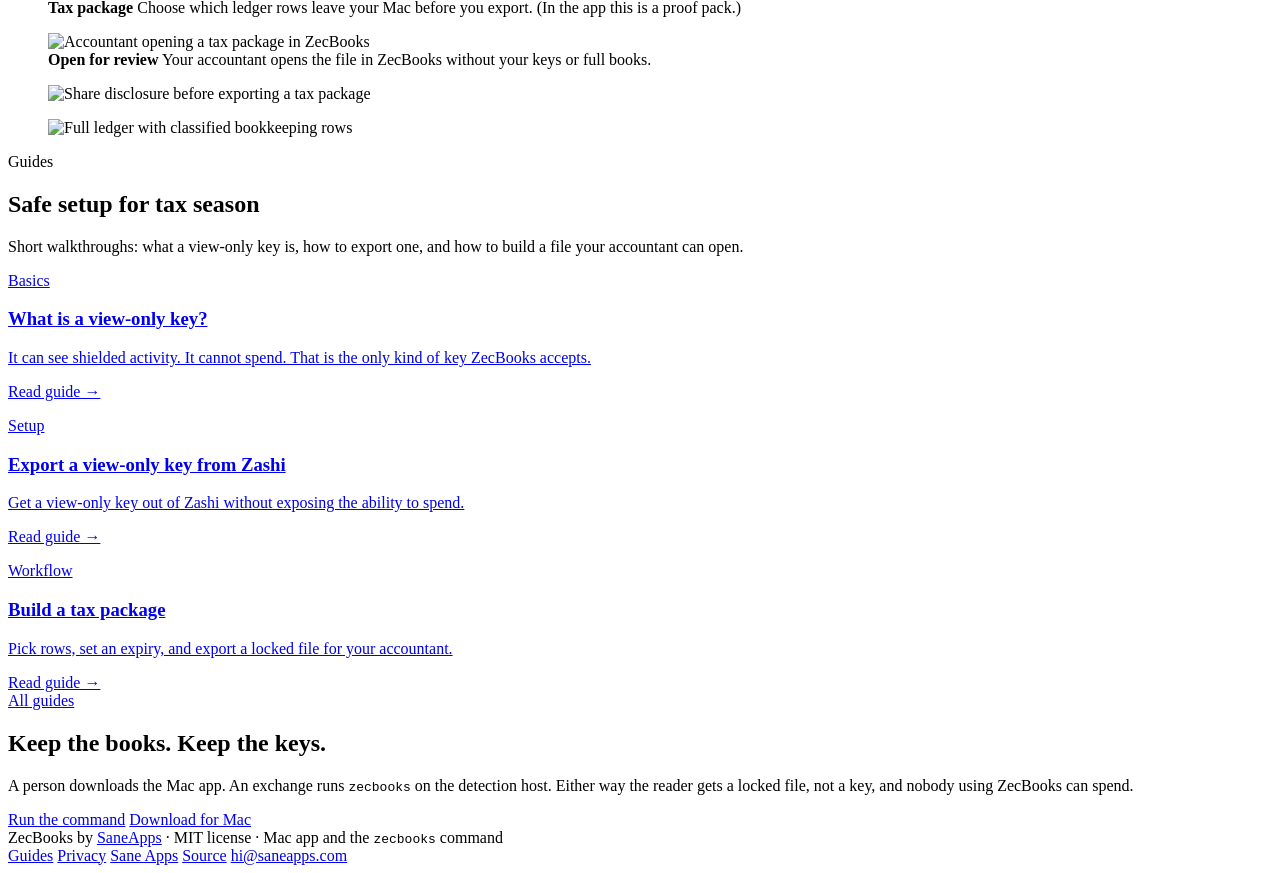
==== commit 62b8fa49: "Mark a late start as partial history and publish the institutional card. A scan after shielded activ" ====
--- a/website/index.html
+++ b/website/index.html
@@ -3,7 +3,7 @@
 <head>
   <meta charset="UTF-8">
   <meta name="viewport" content="width=device-width, initial-scale=1.0">
-  <title>ZecBooks: Books for shielded Zcash</title>
+  <title>ZecBooks: Shield your ZEC. Pass the audits.</title>
   <meta name="description" content="View-only books for shielded Zcash. Exchanges and custodians keep the spending key offline, sync an incoming viewing key on their own server, and hand an auditor an expiring proof pack that cannot spend.">
   <link rel="canonical" href="https://zecbooks.app">
   <meta name="author" content="Mr. Sane">
@@ -19,25 +19,25 @@
   <link rel="stylesheet" href="/site.css?v=20260925a">
 
   <meta property="og:type" content="website">
-  <meta property="og:title" content="ZecBooks: Books for shielded Zcash">
-  <meta property="og:description" content="View-only books for shielded Zcash. Shield the coins. Keep the spending key offline. Give the auditor an expiring proof pack, not a key.">
+  <meta property="og:title" content="ZecBooks: Shield your ZEC. Pass the audits.">
+  <meta property="og:description" content="Shield your ZEC. Pass the audits. Stay compliant.">
   <meta property="og:url" content="https://zecbooks.app">
   <meta property="og:site_name" content="ZecBooks">
   <meta property="og:locale" content="en_US">
-  <meta property="og:image" content="https://zecbooks.app/images/og-image-20260827.png?v=20260827-card">
-  <meta property="og:image:secure_url" content="https://zecbooks.app/images/og-image-20260827.png?v=20260827-card">
+  <meta property="og:image" content="https://zecbooks.app/images/og-image-20260925.png?v=20260925-inst">
+  <meta property="og:image:secure_url" content="https://zecbooks.app/images/og-image-20260925.png?v=20260925-inst">
   <meta property="og:image:type" content="image/png">
   <meta property="og:image:width" content="1200">
   <meta property="og:image:height" content="630">
-  <meta property="og:image:alt" content="ZecBooks — view-only books for shielded Zcash">
+  <meta property="og:image:alt" content="ZecBooks. Shield your ZEC. Pass the audits. Stay compliant.">
 
   <meta name="twitter:card" content="summary_large_image">
   <meta name="twitter:site" content="@MrSaneApps">
   <meta name="twitter:url" content="https://zecbooks.app">
-  <meta name="twitter:title" content="ZecBooks: Books for shielded Zcash">
-  <meta name="twitter:description" content="View-only books for shielded Zcash. Shield the coins. Keep the spending key offline. Give the auditor an expiring proof pack, not a key.">
-  <meta name="twitter:image" content="https://zecbooks.app/images/og-image-20260827.png?v=20260827-card">
-  <meta name="twitter:image:alt" content="ZecBooks — view-only books for shielded Zcash">
+  <meta name="twitter:title" content="ZecBooks: Shield your ZEC. Pass the audits.">
+  <meta name="twitter:description" content="Shield your ZEC. Pass the audits. Stay compliant.">
+  <meta name="twitter:image" content="https://zecbooks.app/images/og-image-20260925.png?v=20260925-inst">
+  <meta name="twitter:image:alt" content="ZecBooks. Shield your ZEC. Pass the audits. Stay compliant.">
 
     <script type="application/ld+json">{"@context":"https://schema.org","@type":"WebPage","name":"ZecBooks","url":"https://zecbooks.app"}</script>
 <script type="application/ld+json">
@@ -51,7 +51,7 @@
     "url": "https://zecbooks.app",
     "downloadUrl": "https://dist.zecbooks.app/updates/ZecBooks-0.1.1.zip",
     "softwareVersion": "0.1.1",
-    "image": "https://zecbooks.app/images/og-image-20260827.png?v=20260827-card",
+    "image": "https://zecbooks.app/images/og-image-20260925.png?v=20260925-inst",
     "author": { "@type": "Person", "name": "Mr. Sane", "url": "https://github.com/sane-apps" },
     "offers": { "@type": "Offer", "price": "0", "priceCurrency": "USD" },
     "featureList": [
@@ -128,7 +128,7 @@
             <ul class="rule-list">
               <li><strong>Spend stays in custody.</strong> This program refuses recovery words and spending keys. It cannot build a transaction.</li>
               <li><strong>Prefer an incoming viewing key</strong> on the detection host when the auditor does not need the spend side. A unified full viewing key also works, and it shows more. Treat either key like a bank-feed password.</li>
-              <li><strong>The pack is scoped and expiring.</strong> A full viewing key marks notes on the change address as change, and those rows stay out of the income total. An incoming-only key cannot see that address. A partial scan will not seal unless you acknowledge it. The pack records the server host and the height it trusted, because a lightwalletd can omit blocks.</li>
+              <li><strong>The pack is scoped and expiring.</strong> A full viewing key marks notes on the change address as change, and those rows stay out of the income total. An incoming-only key cannot see that address. A partial scan will not seal unless you acknowledge it. A start after shielded activation is partial unless you pass <code>--birthday</code> for the account. The pack records the server host and the height it trusted, because a lightwalletd can omit blocks.</li>
               <li><strong>This does not custody coins.</strong> It does not sign, and it is not a claim that any named exchange already holds shielded ZEC this way. It is the books those desks need once they do.</li>
             </ul>
           </div>
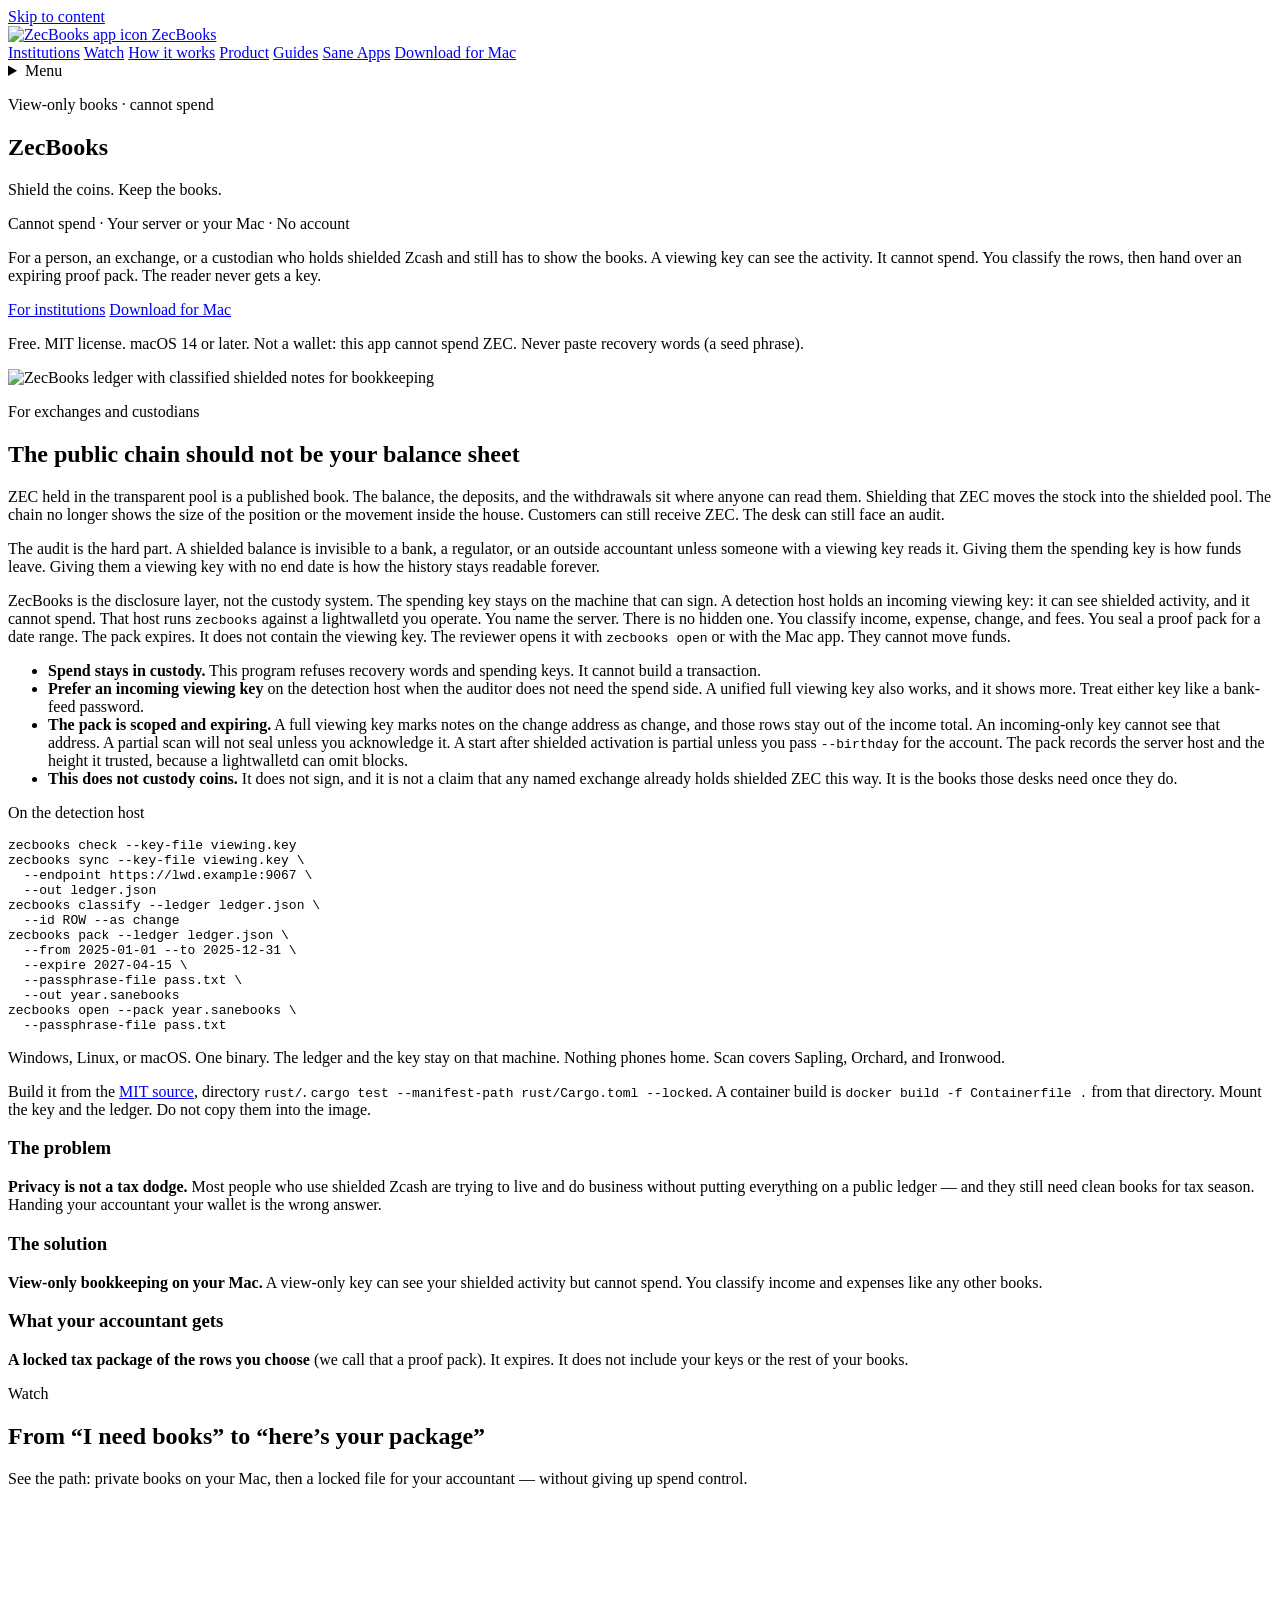
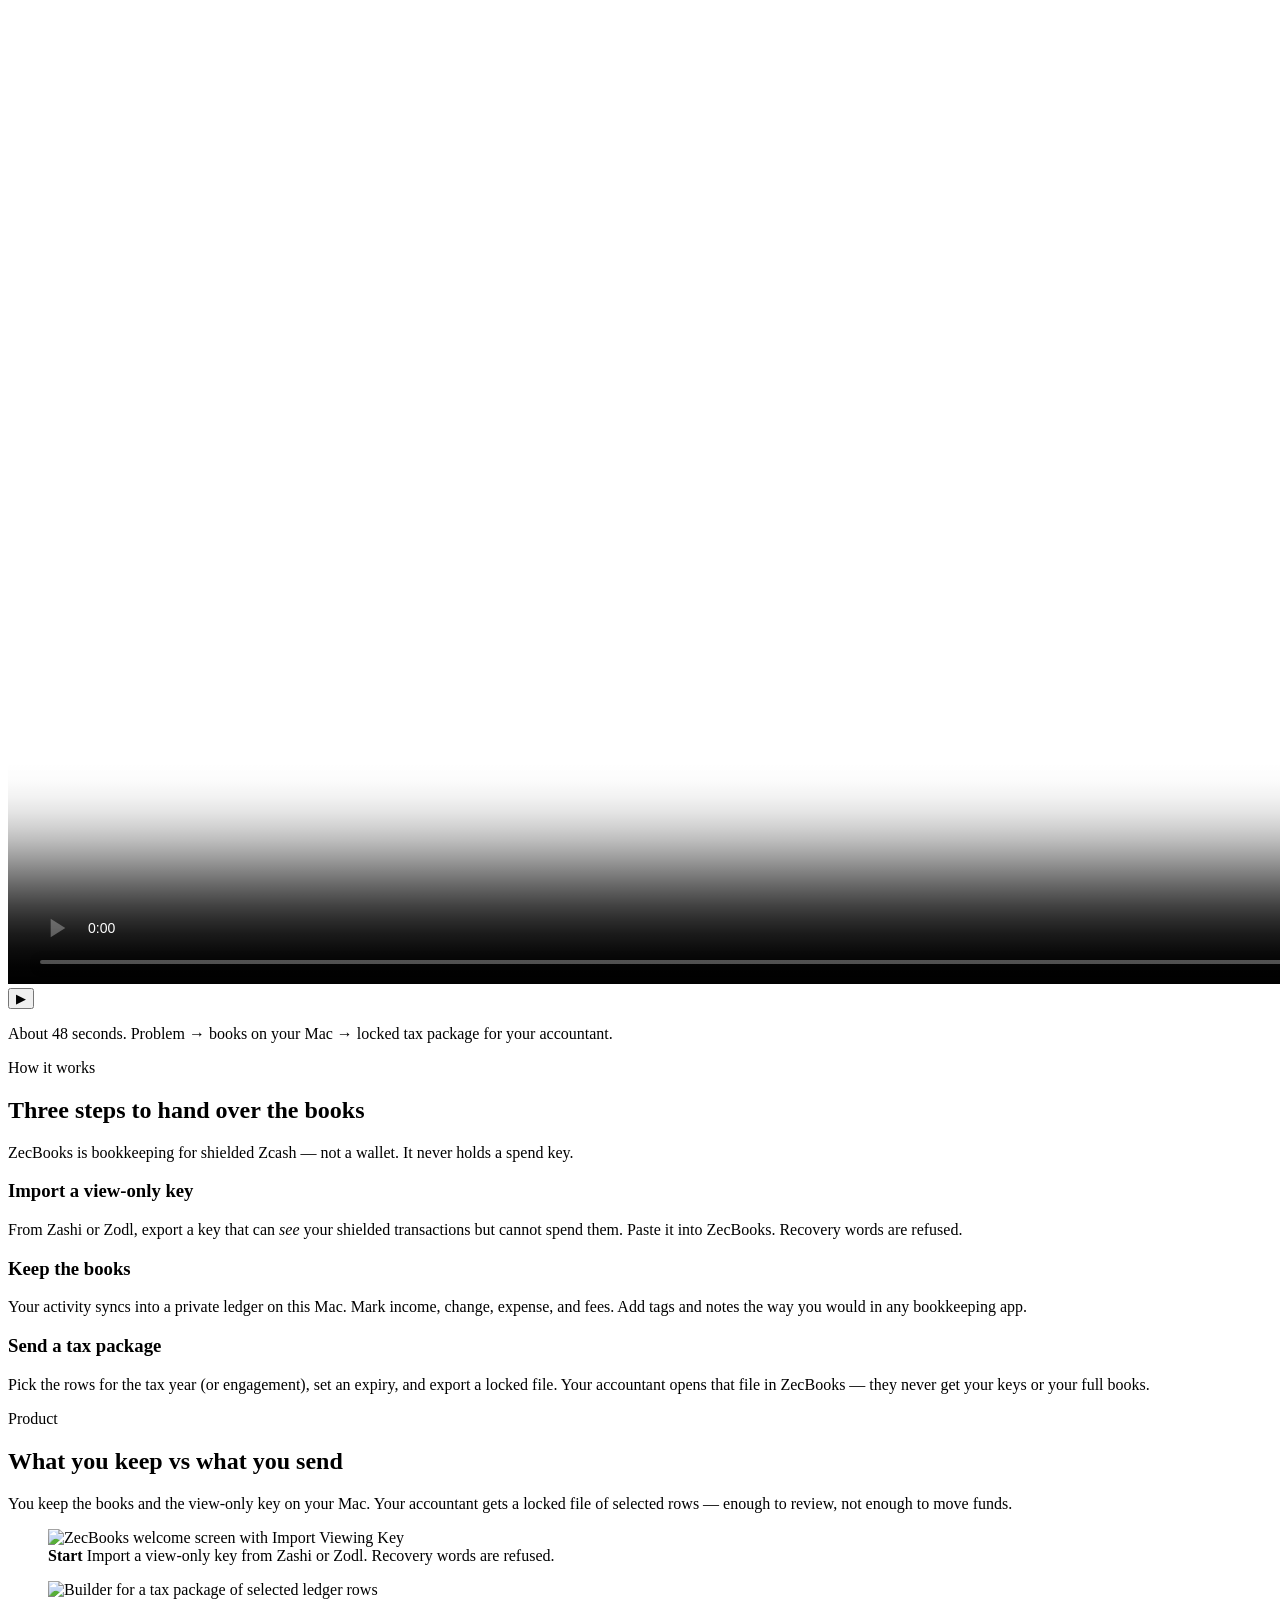
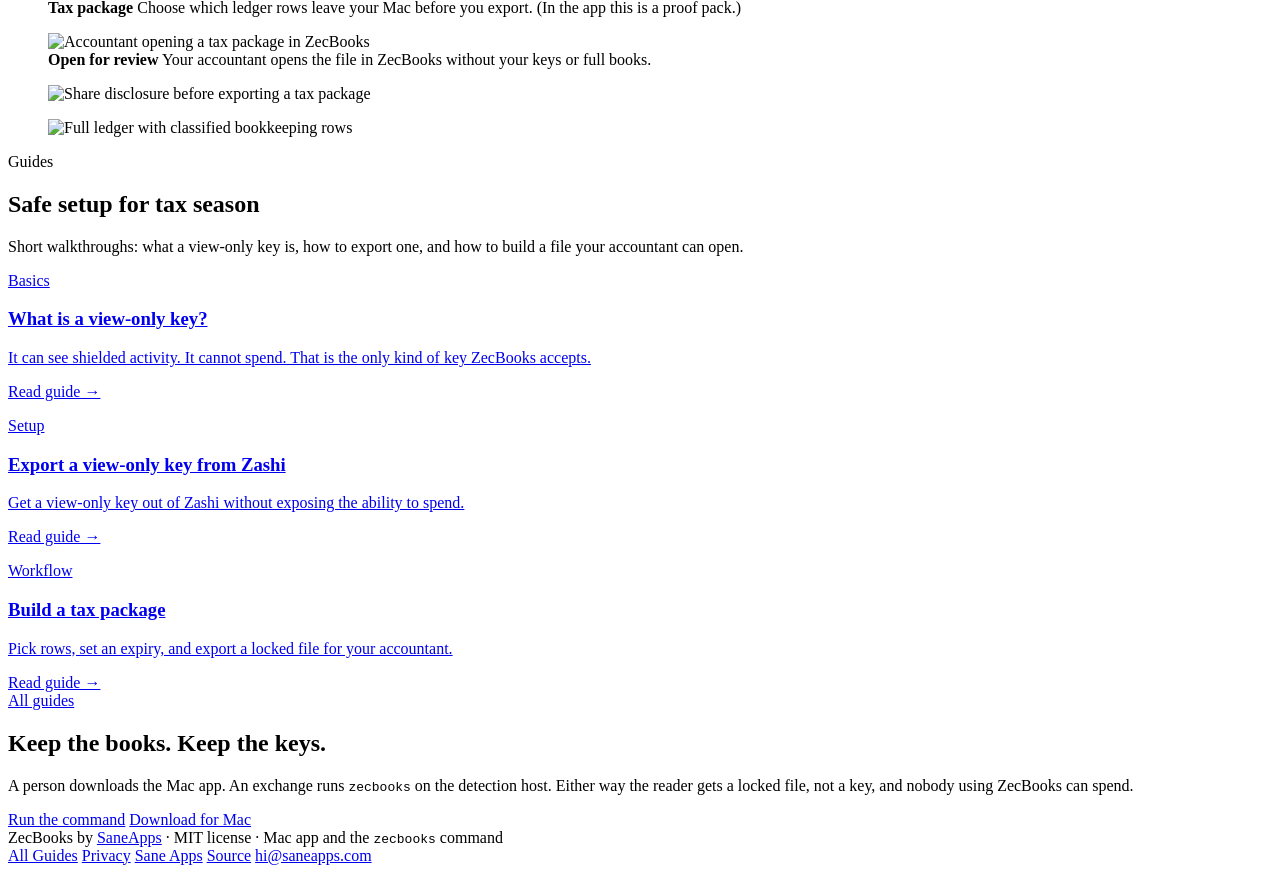
==== commit 11e37fec: "SEO pass: clearer titles, Questions blocks, slash canonicals Titles and descriptions name what ZecBo" ====
--- a/website/index.html
+++ b/website/index.html
@@ -3,8 +3,8 @@
 <head>
   <meta charset="UTF-8">
   <meta name="viewport" content="width=device-width, initial-scale=1.0">
-  <title>ZecBooks: Shield your ZEC. Pass the audits.</title>
-  <meta name="description" content="View-only books for shielded Zcash. Exchanges and custodians keep the spending key offline, sync an incoming viewing key on their own server, and hand an auditor an expiring proof pack that cannot spend.">
+  <title>ZecBooks: Shielded Zcash Books That Pass the Audits</title>
+  <meta name="description" content="View-only books for shielded Zcash. A Mac app and a zecbooks command classify income and change, then hand your accountant an expiring file that cannot spend.">
   <link rel="canonical" href="https://zecbooks.app">
   <meta name="author" content="Mr. Sane">
   <meta name="robots" content="index, follow">
@@ -19,8 +19,8 @@
   <link rel="stylesheet" href="/site.css?v=20260925a">
 
   <meta property="og:type" content="website">
-  <meta property="og:title" content="ZecBooks: Shield your ZEC. Pass the audits.">
-  <meta property="og:description" content="Shield your ZEC. Pass the audits. Stay compliant.">
+  <meta property="og:title" content="ZecBooks: Shielded Zcash Books That Pass the Audits">
+  <meta property="og:description" content="View-only books for shielded Zcash. A Mac app and a zecbooks command classify income and change, then hand your accountant an expiring file that cannot spend.">
   <meta property="og:url" content="https://zecbooks.app">
   <meta property="og:site_name" content="ZecBooks">
   <meta property="og:locale" content="en_US">
@@ -34,8 +34,8 @@
   <meta name="twitter:card" content="summary_large_image">
   <meta name="twitter:site" content="@MrSaneApps">
   <meta name="twitter:url" content="https://zecbooks.app">
-  <meta name="twitter:title" content="ZecBooks: Shield your ZEC. Pass the audits.">
-  <meta name="twitter:description" content="Shield your ZEC. Pass the audits. Stay compliant.">
+  <meta name="twitter:title" content="ZecBooks: Shielded Zcash Books That Pass the Audits">
+  <meta name="twitter:description" content="View-only books for shielded Zcash. A Mac app and a zecbooks command classify income and change, then hand your accountant an expiring file that cannot spend.">
   <meta name="twitter:image" content="https://zecbooks.app/images/og-image-20260925.png?v=20260925-inst">
   <meta name="twitter:image:alt" content="ZecBooks. Shield your ZEC. Pass the audits. Stay compliant.">
 
@@ -47,7 +47,7 @@
     "name": "ZecBooks",
     "operatingSystem": "macOS 14 or later, Windows, Linux",
     "applicationCategory": "FinanceApplication",
-    "description": "View-only books for shielded Zcash. A Mac app for a person and their accountant, and a zecbooks command for an exchange or custodian. Neither one can spend.",
+    "description": "View-only books for shielded Zcash. A Mac app for a person and their accountant, and a zecbooks command for an exchange or custodian. Neither one can spend. Free under the MIT license.",
     "url": "https://zecbooks.app",
     "downloadUrl": "https://dist.zecbooks.app/updates/ZecBooks-0.1.1.zip",
     "softwareVersion": "0.1.1",
@@ -55,11 +55,16 @@
     "author": { "@type": "Person", "name": "Mr. Sane", "url": "https://github.com/sane-apps" },
     "offers": { "@type": "Offer", "price": "0", "priceCurrency": "USD" },
     "featureList": [
-      "View-only books from an incoming or full viewing key",
+      "View-only books from a full or incoming viewing key",
       "zecbooks command for Windows, Linux, and macOS",
+      "Scans Sapling, Orchard, and Ironwood notes",
       "Classify income, change, expense, and fees",
-      "Send a locked tax package to your accountant",
-      "Accountant reviews selected rows without wallet access",
+      "zecbooks command marks change-address notes as change, kept out of income",
+      "zecbooks command flags a late-start scan as partial history",
+      "Send a locked, expiring tax package to your accountant",
+      "Memos stay out of tax packages unless you include them",
+      "Accountant opens the package with no viewing key",
+      "Standard, Large, and Extra Large text sizes",
       "Cannot spend ZEC"
     ]
   }
@@ -78,7 +83,7 @@
         <a href="#watch">Watch</a>
         <a href="#how">How it works</a>
         <a href="#product">Product</a>
-        <a href="/guides">Guides</a>
+        <a href="/guides/">Guides</a>
         <a href="https://saneapps.com">Sane Apps</a>
         <a class="button button-primary" href="https://dist.zecbooks.app/updates/ZecBooks-0.1.1.zip">Download for Mac</a>
       </div>
@@ -89,7 +94,7 @@
           <a href="#watch">Watch</a>
           <a href="#how">How it works</a>
           <a href="#product">Product</a>
-          <a href="/guides">Guides</a>
+          <a href="/guides/">Guides</a>
           <a href="https://saneapps.com">Sane Apps</a>
           <a href="https://dist.zecbooks.app/updates/ZecBooks-0.1.1.zip">Download for Mac</a>
         </div>
@@ -109,7 +114,7 @@
           <a class="button button-primary" href="#institutions">For institutions</a>
           <a class="button button-ghost" href="https://dist.zecbooks.app/updates/ZecBooks-0.1.1.zip">Download for Mac</a>
         </div>
-        <p class="hero-note">Not a wallet. This app cannot spend ZEC. Never paste recovery words (a seed phrase).</p>
+        <p class="hero-note">Free. MIT license. macOS 14 or later. Not a wallet: this app cannot spend ZEC. Never paste recovery words (a seed phrase).</p>
       </div>
       <div class="hero-stage">
         <img class="hero-shot" src="/images/shot-ledger.png?v=20260804f" width="1040" height="720" alt="ZecBooks ledger with classified shielded notes for bookkeeping">
@@ -250,7 +255,7 @@
         <h2 class="section-title reveal">Safe setup for tax season</h2>
         <p class="section-lede reveal">Short walkthroughs: what a view-only key is, how to export one, and how to build a file your accountant can open.</p>
         <div class="guide-preview reveal">
-          <a class="guide-teaser" href="/guides/what-is-a-viewing-key">
+          <a class="guide-teaser" href="/guides/what-is-a-viewing-key/">
             <div>
               <p class="label">Basics</p>
               <h3>What is a view-only key?</h3>
@@ -258,7 +263,7 @@
             </div>
             <span class="more">Read guide →</span>
           </a>
-          <a class="guide-teaser" href="/guides/export-ufvk-from-zashi">
+          <a class="guide-teaser" href="/guides/export-ufvk-from-zashi/">
             <div>
               <p class="label">Setup</p>
               <h3>Export a view-only key from Zashi</h3>
@@ -266,7 +271,7 @@
             </div>
             <span class="more">Read guide →</span>
           </a>
-          <a class="guide-teaser" href="/guides/build-a-proof-pack">
+          <a class="guide-teaser" href="/guides/build-a-proof-pack/">
             <div>
               <p class="label">Workflow</p>
               <h3>Build a tax package</h3>
@@ -276,7 +281,7 @@
           </a>
         </div>
         <div class="guides-all reveal">
-          <a class="button button-ghost" href="/guides">All guides</a>
+          <a class="button button-ghost" href="/guides/">All guides</a>
         </div>
       </div>
     </section>
@@ -301,8 +306,8 @@
     <div class="wrap footer-grid">
       <div>ZecBooks by <a href="https://saneapps.com">SaneApps</a> · MIT license · Mac app and the <code>zecbooks</code> command</div>
       <div class="footer-links">
-        <a href="/guides">Guides</a>
-        <a href="/privacy">Privacy</a>
+        <a href="/guides/">All Guides</a>
+        <a href="/privacy/">Privacy</a>
         <a href="https://saneapps.com">Sane Apps</a>
         <a href="https://github.com/sane-apps/SaneBooks">Source</a>
         <a href="mailto:hi@saneapps.com">hi@saneapps.com</a>
